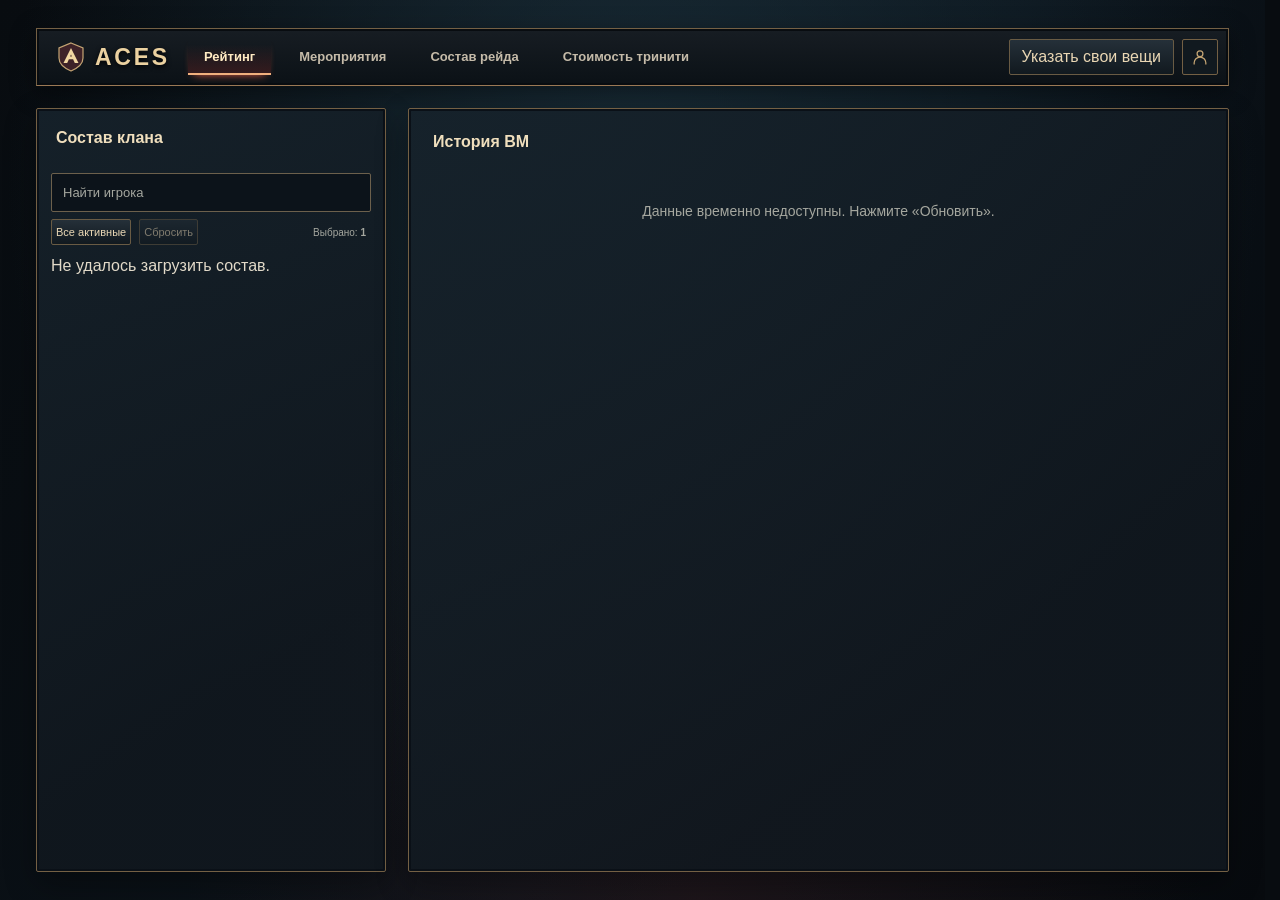
==== index.html @ 2dd2b685 "Publish ACES site" ====
<!doctype html>
<html lang="ru"><head><meta charset="utf-8"><meta name="viewport" content="width=device-width,initial-scale=1"><link rel="preload" href="fonts/gt-pressura-vf.ttf" as="font" type="font/ttf" crossorigin><title>ACES · Рейтинг и история BM</title><meta name="description" content="Рейтинг игроков клана ACES и история боевой мощи. Выберите игроков в списке для сравнения на графике."><link rel="stylesheet" href="style.css"><link rel="stylesheet" href="layout.css?v=events3"><link rel="stylesheet" href="vampir.css?v=shared-dialog1"></head>
<body class="rating-page"><main><header class="compact-header"><div class="header-brand"><div class="brand"><svg class="brand-mark" viewBox="0 0 32 32" aria-hidden="true"><path class="brand-shield" d="M16 2 28 7v10c0 5-5 10-12 13C9 27 4 22 4 17V7Z"/><path class="brand-blade" d="m8.5 22 7.5-15 7.5 15h-3.7l-1.7-3.7h-4.2L12.2 22Zm6.6-6.4h1.8L16 13.5Z"/></svg>ACES</div><h1 class="sr-only">Рейтинг и история BM</h1></div><nav class="header-tools" aria-label="Разделы сайта"><a href="index.html" aria-current="page">Рейтинг</a><a href="events.html">Мероприятия</a><a href="party.html">Состав рейда</a><a data-loot-nav hidden href="loot.html">Распределение лута</a><a href="trinity.html">Стоимость тринити</a></nav></header><div class="dashboard"><aside class="roster panel" aria-label="Рейтинг игроков и фильтр графика"><div class="roster-title"><h2>Состав клана</h2><span id="active-count"></span></div><p id="roster-updated"></p><input id="search" placeholder="Найти игрока" aria-label="Найти игрока"><div class="actions"><button id="all">Все активные</button><button id="none" disabled>Сбросить</button><span>Выбрано: <b id="count">1</b></span></div><div id="players"><p class="loading-roster">Загружаем состав…</p></div></aside><section class="panel chart-panel"><div class="plot-head"><h2>История BM</h2><span id="period"></span></div><div id="chart" aria-label="График боевой мощи по дням"><p class="empty">Загрузка…</p></div><div id="legend" aria-label="Легенда игроков"></div></section></div></main><script src="loot-config.js"></script><script src="app.js?v=supabase1"></script><script src="site-auth.js?v=remember1"></script><script src="gear.js?v=6"></script></body></html>
---- style.css ----
:root{font-family:Inter,Arial,sans-serif;color:#182c26;background:#f3f4ed;font-synthesis:none}*{box-sizing:border-box}body{margin:0}main{max-width:1280px;margin:auto;padding:34px 48px}header{display:flex;justify-content:space-between;align-items:center;border-bottom:1px solid #d4dcd0;padding-bottom:24px}a{color:#345b4b;font-size:13px;text-decoration:none}a:hover{text-decoration:underline}.brand{font-weight:900;letter-spacing:-1px;font-size:28px}.brand span{font-size:9px;letter-spacing:2px;font-weight:500;margin-left:20px;color:#6e7c72}.intro{display:flex;justify-content:space-between;align-items:flex-end;padding:48px 0 32px;gap:24px}.eyebrow{font-size:10px;letter-spacing:2px;color:#647668;font-weight:700}h1{font-size:clamp(32px,4.5vw,56px);line-height:1.06;letter-spacing:-2px;margin:18px 0}h1 span{color:#b1c95f}.sub{font-size:14px;color:#6f7c73;margin-bottom:0}.source{display:flex;align-items:center;gap:8px;flex-wrap:wrap;max-width:300px;color:#6f7c73;font-size:11px;padding-bottom:3px}.source i{height:7px;width:7px;border-radius:50%;background:#b5bcaf}.source i.ready{background:#6d9d53}.source i.error{background:#bd5a4c}button{cursor:pointer;font:inherit;color:inherit}button:disabled{opacity:.5;cursor:wait}.source button{background:none;border:0;margin-left:auto;text-decoration:underline;color:#345b4b}.panel{background:#fff;border:1px solid #dce2d7;border-radius:18px;padding:24px 28px;box-shadow:0 12px 40px #213a2410}.controls{display:flex;align-items:center;gap:20px;border-bottom:1px solid #ebeee6;padding-bottom:22px}.controls p{font-size:12px;color:#7a837a}details{position:relative;min-width:230px}summary{background:#1f4438;color:white;padding:13px 16px;border-radius:9px;cursor:pointer;list-style:none;display:flex;gap:12px;align-items:center;font-size:13px}summary::-webkit-details-marker{display:none}summary span{background:#ffffff20;border-radius:4px;padding:2px 7px}summary b{margin-left:auto}.popover{position:absolute;z-index:10;top:52px;left:0;width:300px;border:1px solid #dce2d7;border-radius:12px;padding:12px;background:white;box-shadow:0 15px 50px #152f2826}input{width:100%;padding:11px;border:1px solid #dce2d7;border-radius:6px;font:inherit;font-size:13px}.actions{display:flex;justify-content:space-between;margin:10px 0}.actions button{border:0;background:none;font-size:12px;color:#426b55;padding:6px}#players{max-height:280px;overflow:auto}#players label{display:flex;align-items:center;gap:9px;padding:8px;font-size:13px;border-radius:5px;cursor:pointer}#players label:hover{background:#f0f4ec}#players input{width:16px;height:16px;accent-color:#2c6049}.plot-head{display:flex;align-items:center;justify-content:space-between;margin-top:27px}h2{font-size:16px;font-weight:600;margin:0}#period{font-size:11px;color:#7a837a}#chart{position:relative;width:100%;min-height:390px;margin-top:12px}svg{display:block;width:100%;height:390px;overflow:visible}.empty{padding:130px 15px;text-align:center;color:#7a837a;font-size:14px}.tip{position:absolute;pointer-events:none;background:#173d31;color:white;border-radius:8px;padding:12px 15px;font-size:12px;line-height:1.7;box-shadow:0 5px 20px #0002;max-height:300px;overflow:hidden;z-index:5;min-width:150px}.tip strong{display:block;border-bottom:1px solid #ffffff30;margin-bottom:5px;padding-bottom:4px}.tip div{display:flex;justify-content:space-between;gap:18px}.tip i{width:7px;height:7px;display:inline-block;border-radius:50%;margin-right:6px}#legend{display:flex;flex-wrap:wrap;gap:8px;padding:8px 0 18px}#legend button{display:flex;gap:8px;align-items:center;border:1px solid #e3e8df;background:#fafbf8;border-radius:6px;padding:6px 10px;font-size:11px}#legend i{width:7px;height:7px;border-radius:50%}.foot{display:flex;justify-content:space-between;border-top:1px solid #ebeee6;padding-top:16px;font-size:10px;color:#8a9388}footer{display:flex;justify-content:space-between;color:#85907f;font-size:10px;padding:24px 0;gap:20px}footer span{letter-spacing:1.5px;white-space:nowrap}button:focus-visible,summary:focus-visible,input:focus-visible,a:focus-visible{outline:3px solid #9fbf6d;outline-offset:3px}@media(max-width:700px){main{padding:22px 18px}.brand span{display:none}.intro{display:block;padding-top:30px}.source{margin-top:22px;max-width:none}.source button{margin-left:12px}.panel{padding:18px 14px;border-radius:12px}.controls{display:block}.controls p{font-size:10px;margin:13px 0 0}details{min-width:0}.popover{width:min(300px,85vw)}h1{letter-spacing:-1px}.plot-head{gap:10px}#period{font-size:9px}.foot{gap:14px;font-size:9px}footer{display:block;line-height:1.6}footer span{display:block;margin-top:10px}svg{height:340px}#chart{min-height:340px}}
---- layout.css ----
:root{font-variant-numeric:tabular-nums}.dashboard{display:grid;grid-template-columns:350px minmax(0,1fr);gap:22px;align-items:start}.intro{padding:30px 0 26px}h1{font-size:36px;letter-spacing:-1.3px;margin:12px 0}.intro .eyebrow{margin-top:0}.panel.roster{padding:20px 14px;overflow:hidden}.roster-title{display:flex;justify-content:space-between;align-items:center;padding:0 5px}.roster-title span{font-size:10px;color:#7b897a}#roster-updated{font-size:10px;color:#7b897a;margin:10px 5px 16px}.roster .actions{align-items:center;margin:7px 0 12px}.roster .actions span{font-size:10px;color:#7b897a;padding-right:5px}.roster .actions button{font-size:11px;padding:6px 4px}.roster-columns,.player-row{display:grid!important;grid-template-columns:23px 39px minmax(0,1fr) 69px;gap:5px!important;align-items:center}.roster-columns{padding:0 9px 9px;color:#8a9486;font-size:9px}.roster-columns span:last-child{text-align:right}#players{max-height:calc(100vh - 375px);min-height:280px;overflow:auto;scrollbar-width:thin}.roster-group{margin-bottom:10px;padding:0 3px 4px;border-radius:7px;overflow:hidden}.roster-group h3{display:flex;justify-content:space-between;align-items:center;font-size:10px;font-weight:700;padding:11px 6px 7px;margin:0;color:#596b54}.roster-group h3 span{font-size:9px;font-weight:400;opacity:.75}.group-1{background:#fff8e6}.group-2{background:#e7eefb}.group-3{background:#edf5e9}.group-0{background:#f1f2ef}.roster #players .player-row{padding:9px 6px;margin:2px 0;border:1px solid transparent;border-radius:5px;font-size:11px;transition:background .12s}.roster #players .player-row:hover{background:#ffffffa0}.roster #players .player-row.chosen{background:#fff;border-color:#86a58c;box-shadow:0 1px 4px #203c2510}.player-name{overflow:hidden;text-overflow:ellipsis;white-space:nowrap}.player-bm{text-align:right;font-size:11px;white-space:nowrap}.roster #players input{width:14px;height:14px;margin:0}.delta{font-size:10px;font-weight:750;white-space:nowrap}.delta.up{color:#27833c}.delta.down{color:#c24b44}.delta.new{color:#6d6cad}.delta.same{color:#97a18f}.chart-panel{position:sticky;top:20px;min-width:0;padding:24px}.chart-panel .plot-head{margin-top:0}.scale-note{font-size:11px;color:#8a9388;margin:13px 0 4px}#chart{margin-top:18px}.loading-roster{font-size:12px;padding:10px;color:#7b897a}main{max-width:1500px;padding:28px 36px}footer{line-height:1.6}@media(min-width:1000px){.chart-panel svg{height:430px}.chart-panel #chart{min-height:430px}}@media(max-width:1000px){.dashboard{grid-template-columns:315px minmax(0,1fr);gap:14px}main{padding:24px}.chart-panel{padding:18px 14px}.plot-head{display:block}#period{display:block;margin-top:8px}h1{font-size:30px}}@media(max-width:760px){main{padding:18px}.dashboard{grid-template-columns:1fr}.intro{padding:24px 0}.roster{order:2}.chart-panel{order:1;position:static}#players{max-height:430px}.source{margin-top:15px}.intro .sub{font-size:12px}.roster-columns,.player-row{grid-template-columns:25px 42px minmax(0,1fr) 80px}.roster #players .player-row{font-size:12px}.player-bm{font-size:12px}.plot-head{display:flex}#period{margin:0}.roster:before{content:'Выберите игроков для графика выше';display:block;font-size:11px;color:#7b897a;margin:0 5px 16px}}
.compact-header{gap:24px;padding:0 0 18px;margin-bottom:22px}.header-brand,.header-tools{display:flex;align-items:center;gap:22px}.header-brand h1{font-size:14px;line-height:1.3;letter-spacing:0;font-weight:500;color:#647668;margin:0;padding-left:22px;border-left:1px solid #d4dcd0}.header-brand .brand{font-size:26px}.header-tools{margin-left:auto;gap:24px}.header-tools .source{max-width:none;margin:0;padding:0;gap:8px}.header-tools .source button{margin-left:10px}.header-tools>a{font-size:11px;white-space:nowrap}#players{max-height:calc(100vh - 300px)}@media(max-width:900px){.header-tools .source #status{display:none}.header-brand,.header-tools{gap:14px}.header-brand h1{padding-left:14px}}@media(max-width:560px){.compact-header{gap:14px;flex-wrap:wrap;padding-bottom:14px;margin-bottom:16px}.header-brand{gap:12px}.header-brand h1{font-size:11px;padding-left:12px}.header-brand .brand{font-size:23px}.header-tools{gap:14px}.header-tools .source button{margin-left:0;font-size:11px}.header-tools .source i{display:none}.header-tools>a{font-size:10px}#players{max-height:430px}}
.events-panel{margin-top:22px}.events-scroll{overflow:auto;max-height:520px;margin-top:16px;border:1px solid #e3e9df;border-radius:10px}#events-table{width:100%;min-width:570px;border-collapse:separate;border-spacing:0;font-size:13px;text-align:left}#events-table th,#events-table td{padding:10px 14px;border-bottom:1px solid #e8ede4}#events-table thead th{position:sticky;top:0;background:#edf3ea;z-index:2}#events-table th:first-child{position:sticky;left:0;background:#fff;min-width:135px}#events-table thead th:first-child{background:#edf3ea;z-index:3}#events-table time{display:block;font-size:11px;color:#647668;margin-top:4px;font-weight:400}.event-present{color:#188038;font-weight:700}.event-loot{display:inline-block;background:#eee7f6;color:#654484;border-radius:5px;padding:4px 7px;font-size:12px}.departed-player{color:#777}.sr-only{position:absolute;width:1px;height:1px;overflow:hidden;clip-path:inset(50%)}
.loot-panel{display:grid;grid-template-columns:minmax(220px,1fr) minmax(0,560px);gap:18px 32px}.loot-panel h1{grid-column:1/-1;margin:0}.loot-controls label{display:block;margin:14px 0}.loot-controls input{width:auto}.loot-controls select,.loot-controls button{padding:8px 12px;border:1px solid #d4dcd0;border-radius:6px;background:#edf3ea}.loot-controls p{font-size:14px;line-height:1.5}.wheel-wrap{position:relative;width:100%;max-width:560px}.wheel-wrap canvas{display:block;width:100%;height:auto}.wheel-pointer{position:absolute;top:-3px;left:50%;transform:translateX(-50%);border:12px solid transparent;border-top:24px solid #b65e3e}.events-panel{margin-top:0}@media(max-width:700px){.loot-panel{grid-template-columns:1fr}.loot-panel h1{font-size:26px}}
.compact-header nav{display:flex;align-items:center;gap:6px;flex-wrap:wrap}.compact-header nav a{padding:8px 11px;border-radius:7px;font-size:13px;font-weight:600;white-space:nowrap}.compact-header nav a:hover{background:#e7eee3;text-decoration:none}.compact-header nav a[aria-current=page]{background:#1f4438;color:white}.events-page main{height:100dvh;display:flex;flex-direction:column}.events-page .compact-header{flex:none}.events-page .events-panel{flex:1;min-height:0;padding:0;display:flex;flex-direction:column}.events-page .events-scroll{flex:1;max-height:none;margin:0}.events-page #page-status:empty{display:none}.loot-cell{position:relative}.loot-preview{display:none;position:absolute;top:100%;left:14px;width:230px;max-width:51.75vw;border:1px solid #b5a4c9;border-radius:8px;box-shadow:0 8px 30px #0005;z-index:5}.loot-entry:hover .loot-preview[src],.loot-entry:focus-within .loot-preview[src]{display:block}

.loot-controls fieldset {
  border: 0;
  margin: 0 0 16px;
  padding: 0;
}
.loot-controls legend {
  margin-bottom: 8px;
  font-weight: 600;
}
.loot-draw-controls {
  display: flex;
  align-items: flex-end;
  flex-wrap: wrap;
  gap: 8px 12px;
}
.loot-controls .loot-groups {
  margin: 0;
}
.loot-segments {
  display: inline-flex;
  flex-wrap: wrap;
}
.loot-controls .loot-segments label,
#loot-member-list label {
  margin: 0;
}
.loot-segments input {
  position: absolute;
  opacity: 0;
}
.loot-segments span {
  display: block;
  box-sizing: border-box;
  min-height: 34px;
  padding: 0 10px;
  align-content: center;
  cursor: pointer;
}
.loot-segments input:focus-visible + span {
  outline: 2px solid currentColor;
}
#loot-member-list {
  display: grid;
  gap: 6px;
}

.loot-draw-controls #spin {
  box-sizing: border-box;
  min-height: 36px;
  padding-block: 0;
}
.loot-controls .loot-exclusion {
  margin: 12px 0 18px;
  padding: 8px 10px;
  border-left: 2px solid var(--edge);
  background: #0c131a;
}
.loot-controls .loot-exclusion label {
  margin: 0;
}
.loot-controls .loot-exclusion label + label {
  margin-top: 6px;
}
.loot-controls #loot-members {
  padding: 8px 10px 12px;
  border: 1px solid var(--rule);
}
#loot-members legend {
  margin-bottom: 0;
  padding: 0 6px;
}

.loot-page {
  overflow: hidden;
}
.loot-page main {
  box-sizing: border-box;
  height: 100dvh;
  display: flex;
  flex-direction: column;
}
.loot-page .compact-header {
  flex: none;
}
.loot-page .loot-panel {
  flex: 1;
  min-height: 0;
  overflow: auto;
  align-content: start;
}

#loot-items {
  display: grid;
  gap: 6px;
}
#loot-items label {
  display: flex;
  align-items: center;
  gap: 8px;
  margin: 0;
  padding: 5px;
}
#loot-items label:has(input:checked) {
  background: #513662;
}
#loot-items img {
  width: 40px;
  height: 40px;
  object-fit: cover;
}

.loot-entry { position: relative; display: inline-block; margin-right: 8px; }
.loot-entry .loot-preview { left: 0; }
---- vampir.css ----
@font-face {
  font-family: 'GT Pressura';
  src: url('fonts/gt-pressura-vf.ttf') format('truetype');
  font-weight: 300 900;
  font-stretch: 100% 150%;
  font-style: normal;
  font-display: swap;
}
html { scrollbar-gutter: stable; }
:root {
  font-family: 'GT Pressura', Arial, sans-serif;
  font-variation-settings: "wght" 380, "wdth" 150;
  color-scheme: dark;
  --ink: #e2dac9;
  --muted: #a5a79f;
  --gold: #c5a574;
  --edge: #746044;
  --rule: #b8a07429;
  color: var(--ink);
  background: #080c10;
}
body {
  min-height: 100dvh;
  background:
    radial-gradient(ellipse at 55% 100%, #5923243d, transparent 52%),
    radial-gradient(ellipse at 50% 20%, #25435288, transparent 70%),
    linear-gradient(120deg, #080c10, #0b131a 58%, #070a0e);
  background-attachment: fixed;
}
.compact-header {
  gap: 18px;
  --nav-inset: 10px;
  --nav-gap: 12px;
  padding: var(--nav-inset) var(--nav-inset) var(--nav-inset) 18px;
  border: 1px solid var(--edge);
  border-bottom-color: #9b7955;
  background: linear-gradient(180deg, #171d23, #0b1116);
  box-shadow: inset 0 0 0 2px #080c10, 0 6px 26px #0006;
}
.brand {
  color: #ebd1a0;
  font-family: inherit;
  letter-spacing: .16em;
  text-shadow: 0 2px 5px #000;
}
.header-brand h1 { color: var(--muted); border-color: var(--rule); }
.compact-header nav a {
  position: relative;
  flex-shrink: 0;
  font-weight: 600;
  border-radius: 0;
  color: #c5bba9;
  border-bottom: 2px solid transparent;
  padding: 10px 16px;
}
.compact-header nav a:hover { background: #ffffff0a; color: #f4dfb4; }
.compact-header nav a[aria-current=page] {
  color: #ffebc3;
  background: linear-gradient(0deg, #8b2b294f, transparent 84%);
  border-bottom-color: #f1b07e;
  box-shadow: 0 5px 10px -6px #ff6749;
}
.panel {
  border-radius: 2px;
  border: 1px solid var(--edge);
  background: linear-gradient(145deg, #16222be8, #10171eea 72%);
  box-shadow: inset 0 0 0 2px #0a1017, 0 12px 32px #0005;
}
h1,h2 { color: #f0dfbd; }
.roster-title span,#roster-updated,.roster .actions span,.roster-columns,
.scale-note,#period,.foot,.empty,.loading-roster,#events-table time { color: var(--muted); }
input,.loot-controls select {
  color: var(--ink);
  background: #0c131a;
  border: 1px solid #6c604c;
  border-radius: 2px;
}
input::placeholder { color: #a5a79f; }
.roster .actions button,#legend button,.loot-controls button,.site-button {
  color: #ead7b4;
  background: linear-gradient(#253039,#11191f);
  border: 1px solid #695b44;
  border-radius: 2px;
}
.roster .actions button:hover,#legend button:hover,.loot-controls button:hover:not(:disabled),.site-button:hover:not(:disabled) {
  background: linear-gradient(#3c3630,#252025);
  border-color: var(--gold);
}
#spin,.site-button-primary { background: linear-gradient(#462525,#21151b); border-color: #9b644c; }
.roster-group { border: 1px solid var(--rule); border-radius: 2px; }
.roster-group h3 { color: #d7c39f; }
.group-1 { background: #70522c35; }
.group-2 { background: #345b743d; }
.group-3 { background: #33585036; }
.group-0 { background: #20262c; }
.roster #players .player-row { border-bottom-color: var(--rule); border-radius: 0; }
.roster #players .player-row:hover { background: #ffffff10; }
.roster #players .player-row.chosen { background: #49382b80; border-color: #b48c54; }
#players input { accent-color: #be9660; }
.delta.up { color: #80cf9c; }
#events-table .event-present {
  color: #9bffb6;
  text-shadow: 0 0 8px #57e88066;
}
#events-table .event-absent {
  color: #ff888c;
  text-shadow: 0 0 8px #ff515766;
}
#events-table .event-present, #events-table .event-absent {
  font-size: 16px;
  font-weight: 700;
  line-height: 1;
}
.delta.down { color: #f38b81; }
.delta.new { color: #c9a5ef; }
.delta.same,.departed-player { color: #a0a5a7; }
.foot { border-color: var(--rule); }
.tip { background: #131b24; border: 1px solid var(--gold); color: var(--ink); }
.events-scroll { border: 0; border-radius: 0; }
#events-table thead th,#events-table thead th:first-child { background: #212a32; color: #ecd7ad; }
#events-table th:first-child { background: #17212a; }
#events-table th,#events-table td { border-bottom-color: var(--rule); }
#events-table tbody tr:hover td { background: #ffffff08; }
.event-loot { color: #e5c0ff; background: #513662; }
.loot-preview { border-color: var(--gold); }
.wheel-wrap canvas { border-radius: 50%; outline: 2px solid #9f7b4c; outline-offset: -1px; }
.wheel-pointer { border-top-color: #efbb77; filter: drop-shadow(0 0 5px #bf574c); }
button:focus-visible, input:focus-visible, a:focus-visible, select:focus-visible { outline-color: #e5bd82; }
@media(max-width:560px) {
  .compact-header { --nav-inset: 8px; padding-left: 12px; }
  .compact-header nav a { padding: 8px; font-size: 12px; }
}
.roster .actions{justify-content:flex-start;gap:8px}.roster .actions span{margin-left:auto}
.rating-page main { height: 100dvh; display: flex; flex-direction: column; overflow: hidden; }
.rating-page .compact-header { flex: none; }
.rating-page .dashboard { flex: 1; min-height: 0; align-items: stretch; }
.rating-page .dashboard > .panel { min-height: 0; display: flex; flex-direction: column; }
.rating-page .roster > :not(#players) { flex-shrink: 0; }
.rating-page #players { flex: 1; min-height: 0; max-height: none; padding-right: 9px; scrollbar-gutter: stable; }
.rating-page .chart-panel { position: static; overflow: hidden; }
.rating-page .plot-head { flex: none; }
.rating-page .chart-panel #chart { flex: 1; min-height: 0; height: 0; }
.rating-page .chart-panel svg { height: 100%; }
.rating-page #legend { flex: none; max-height: 25%; overflow: auto; padding-bottom: 0; }
.rating-page .empty { padding: 20px 10px; }
@media (max-width: 760px) {
  .rating-page .dashboard { grid-template-rows: minmax(0, 1fr) minmax(0, 1fr); }
  .rating-page .dashboard > .panel { padding: 12px; }
  .rating-page #roster-updated { margin-bottom: 8px; }
}

.loot-segments {
  gap: 1px;
  border: 1px solid var(--edge);
  border-radius: 2px;
  background: var(--edge);
}
.loot-segments span {
  color: var(--ink);
  background: linear-gradient(#253039, #11191f);
  border-bottom: 2px solid transparent;
}
.loot-segments input:checked + span {
  color: #ffebc3;
  background: linear-gradient(#21191e, #492627);
  border-bottom-color: #f1b07e;
}

#events-table tbody tr {
  height: 42px;
}
#events-table tbody :is(th, td) {
  padding-block: 5px;
}
.loot-cell .event-loot {
  display: inline-flex;
  align-items: center;
  vertical-align: middle;
  gap: 8px;
  padding: 0;
  background: none;
  color: #efdcff;
}
.loot-thumbnail {
  width: 30px;
  height: 30px;
  flex: none;
}

[data-loot-nav][hidden],
.loot-panel[hidden] {
  display: none;
}
.compact-header .header-tools {
  display: flex;
  align-items: center;
  gap: var(--nav-gap);
  margin-left: 0;
}
.compact-header nav a {
  display: inline-flex;
  align-items: center;
  box-sizing: border-box;
  min-height: 36px;
  padding-block: 0;
}
.site-auth-button {
  display: inline-grid;
  place-items: center;
  flex: none;
  width: 36px;
  height: 36px;
  margin-left: auto;
  padding: 0;
  color: var(--gold);
  background: #11191f;
  border: 1px solid var(--edge);
  border-radius: 2px;
  cursor: pointer;
}
.site-auth-dialog {
  width: min(340px, calc(100% - 32px));
  box-sizing: border-box;
  color: var(--ink);
  padding: 20px;
}
.site-auth-dialog::backdrop {
  background: #000a;
}
.site-auth-form label {
  display: grid;
  gap: 6px;
  margin: 12px 0;
}
.site-auth-form input {
  box-sizing: border-box;
  width: 100%;
  padding: 8px;
}
.site-auth-form h2 {
  margin-top: 0;
}
.site-auth-actions {
  display: flex;
  justify-content: flex-end;
  gap: 8px;
}
.site-auth-actions button,
#loot-auth-open {
  padding: 6px 10px;
  color: var(--ink);
  background: #253039;
  border: 1px solid var(--edge);
  cursor: pointer;
}

.site-auth-button svg {
  width: 20px;
  height: 20px;
}


.header-brand .brand {
  display: inline-flex;
  align-items: center;
  gap: 8px;
  font-size: 23px;
  line-height: 1;
  letter-spacing: .12em;
}
.brand-mark {
  width: 32px;
  height: 32px;
  flex: none;
}
.brand-shield {
  fill: #3e2228;
  stroke: var(--gold);
  stroke-width: 1.2;
}
.brand-blade {
  fill: #f1d6a1;
  fill-rule: evenodd;
}
#events-table {
  table-layout: fixed;
  min-width: max(570px, calc(260px + 180px * var(--event-count, 0)));
}
#events-table th:first-child {
  width: 260px;
  box-sizing: border-box;
}
#events-table .event-loot {
  overflow-wrap: anywhere;
}

.loot-spin-actions {
  display: flex;
  flex-wrap: wrap;
  gap: 8px;
}
.loot-controls #page-status {
  margin: 8px 0;
}
.loot-controls #page-status:empty {
  display: none;
}
.loot-controls #record-loot {
  min-height: 36px;
  background: #462525;
  border-color: var(--edge);
}

.events-sort-controls { display: flex; flex-wrap: wrap; align-items: center; gap: 8px; padding: 12px; }



.event-player-summary { display: flex; align-items: center; justify-content: space-between; gap: 12px; }
.event-player-name { min-width: 0; overflow-wrap: anywhere; }
.event-player-value { flex: none; white-space: nowrap; font-weight: 400; font-variant-numeric: tabular-nums; }
.event-player-value strong { font-weight: 700; }
#events-table tbody th:focus-visible { outline: 2px solid var(--gold); outline-offset: -2px; }
.event-player-card.panel {
  position: fixed;
  inset: auto;
  margin: 0;
  width: max-content;
  max-width: calc(100vw - 24px);
  box-sizing: border-box;
  padding: 12px 14px;
  color: var(--ink);
  background: #111921;
  text-align: left;
  font-weight: 400;
}
.event-player-card > strong { display: block; overflow-wrap: anywhere; }
.event-player-card dl { display: grid; grid-template-columns: auto auto; gap: 4px 16px; margin: 8px 0 0; }
.event-player-card dt { color: var(--muted); overflow-wrap: anywhere; }
.event-player-card dd { margin: 0; text-align: right; overflow-wrap: anywhere; }


.event-segments { display: inline-grid; grid-auto-flow: column; grid-auto-columns: 1fr; padding: 0; margin: 0; min-width: 0; }
.event-segments label { position: relative; display: flex; margin: 0; min-width: 0; }
.event-segments span { width: 100%; display: flex; align-items: center; justify-content: center; white-space: nowrap; font-size: 13px; }
.event-segments input { width: 1px; height: 1px; }
.event-direction span { width: 36px; padding: 0; }
.event-direction svg { width: 18px; height: 18px; }
@media (max-width: 420px) { .events-sort-controls { padding: 8px; gap: 6px; } .event-segments span { padding: 0 8px; font-size: 12px; } .event-direction span { padding: 0; } }
.party-intro { margin: 30px 0 22px; }
.party-intro h1 { margin: 0 0 8px; font-size: 24px; font-weight: 600; letter-spacing: -.02em; color: var(--ink); }
.party-intro p { margin: 0; color: var(--muted); font-size: 14px; line-height: 1.6; }
.party-toolbar { display: flex; justify-content: space-between; align-items: center; flex-wrap: wrap; gap: 16px; padding: 16px 18px; margin-bottom: 20px; }
.party-controls .party-switch { position: relative; display: inline-flex; align-items: center; gap: 10px; cursor: pointer; font-size: 13px; font-weight: 500; }
.party-switch input { position: absolute; width: 1px; height: 1px; opacity: 0; }
.party-switch-track { width: 34px; height: 20px; flex: none; box-sizing: border-box; border-radius: 12px; background: #303a43; border: 1px solid #69727a; transition: background .15s, border-color .15s; }
.party-switch-track::after { content: ''; display: block; width: 14px; height: 14px; border-radius: 50%; background: #c4c9ca; margin: 2px; transition: transform .15s, background .15s; }
.party-switch input:checked + .party-switch-track { background: #72543a; border-color: #c5a574; }
.party-switch input:checked + .party-switch-track::after { transform: translateX(14px); background: #ffe4b4; }
.party-switch input:focus-visible + .party-switch-track { outline: 2px solid var(--gold); outline-offset: 3px; }
.party-controls p { margin: 6px 0 0 44px; font-size: 12px; color: var(--muted); line-height: 1.5; }
.party-toolbar-actions { display: flex; align-items: center; flex-wrap: wrap; gap: 12px; }
#party-manual-status { font-size: 12px; color: var(--gold); }
#party-reset svg { width: 16px; height: 16px; }
#party-reset[hidden], #party-manual-status[hidden], #party-edit-hint[hidden] { display: none; }
#party-edit-hint { margin: -8px 0 18px; color: var(--muted); font-size: 12px; line-height: 1.5; }
.party-grid { display: grid; grid-template-columns: repeat(4, minmax(0, 1fr)); gap: 16px; align-items: stretch; }
.party-card { padding: 16px 12px 10px; }
.party-card-heading { display: flex; justify-content: space-between; align-items: center; gap: 8px; padding: 0 6px 14px; margin-bottom: 6px; border-bottom: 1px solid var(--rule); }
.party-card h2 { margin: 0; font-size: 15px; font-weight: 600; color: var(--gold); white-space: nowrap; }
.party-power { color: #eadfc9; font-size: 15px; font-weight: 600; font-variant-numeric: tabular-nums; white-space: nowrap; }
.party-card ol { padding: 0; margin: 0; list-style: none; min-height: 44px; }
.party-card li { position: relative; display: flex; align-items: center; gap: 8px; min-height: 44px; padding: 8px 6px; box-sizing: border-box; font-size: 13px; border: 1px solid transparent; border-radius: 4px; transition: background .12s, border-color .12s, box-shadow .12s; }
.party-card li > span:first-of-type { min-width: 0; overflow-wrap: anywhere; }
.party-player-bm { flex: none; margin-left: auto; color: var(--muted); font-variant-numeric: tabular-nums; font-size: 12px; white-space: nowrap; }
.party-card li:hover { background: #c5a57421; border-color: #c5a57477; box-shadow: inset 3px 0 0 #d9b67d; }
.party-card li:hover > span { color: #fff0d3; }
.party-card li[draggable=true] { cursor: grab; }
.party-card li[draggable=true]:active { cursor: grabbing; }
.party-grip { width: 10px; height: 16px; flex: none; color: #6e746f; }
.party-card li:hover .party-grip { color: var(--gold); }
.party-dragging { opacity: .35; }
.party-card.party-drop-target { outline: 2px solid var(--gold); outline-offset: 2px; background: #25313a; }
@media(max-width: 1100px) { .party-grid { grid-template-columns: repeat(2, minmax(0, 1fr)); } }
@media(max-width: 600px) { .party-grid { grid-template-columns: minmax(0, 1fr); } .party-intro { margin-top: 22px; } .party-toolbar { padding: 14px; } }
@media(prefers-reduced-motion: reduce) { .party-switch-track, .party-switch-track::after, .party-card li { transition: none; } }
.party-controls { display: flex; align-items: center; flex-wrap: wrap; gap: 8px 16px; }
.party-controls p { margin: 0; }
.party-controls[hidden], #party-save[hidden] { display: none; }
.party-toolbar:has(#party-attendance-control[hidden]) { display: none; }
.party-player-identity { display: flex; align-items: baseline; flex-wrap: wrap; gap: 6px 10px; min-width: 0; }
.party-player-name { min-width: 0; overflow-wrap: anywhere; }
.party-attendance-counts { flex: none; white-space: nowrap; font-size: 12px; font-variant-numeric: tabular-nums; color: var(--muted); }
.party-attendance-counts .event-present { color: #73c898; font-weight: 700; }
.party-attendance-counts .event-absent { color: #f08b86; font-weight: 700; }
#party-save:disabled, #party-reset:disabled { opacity: .5; cursor: default; }
.party-card li.party-swap-target { background: #c5a57438; border-color: #edc68a; box-shadow: inset 3px 0 0 #edc68a, 0 0 0 1px #edc68a55; }
.party-card li.party-swap-target > span { color: #fff0d3; }
.party-card li.party-swap-target .party-grip { color: #edc68a; }
#party-recalculate[hidden] { display: none; }
#party-recalculate:disabled { opacity: .5; cursor: default; }
.party-page #page-status { margin: 0 0 16px; padding: 10px 14px; background: #18242e; border-left: 2px solid var(--gold); color: var(--ink); font-size: 13px; line-height: 1.5; }
.party-page #page-status:empty { display: none; }
.party-toolbar-actions { display: grid; grid-template-columns: minmax(0, 1fr) 156px; align-items: center; gap: 12px; margin-left: auto; max-width: 100%; }
.party-secondary-actions { display: flex; flex-wrap: wrap; justify-content: flex-end; align-items: center; gap: 12px; min-width: 0; }
.site-button { display: inline-flex; align-items: center; justify-content: center; gap: 8px; box-sizing: border-box; min-height: 36px; padding: 8px 12px; font: inherit; cursor: pointer; }
.site-button:focus-visible { outline: 2px solid #e5bd82; outline-offset: 2px; }
.site-button:disabled { opacity: .5; cursor: default; }
.site-button[hidden] { display: none; }
#party-save { width: 156px; min-width: 156px; white-space: nowrap; }
.gear-header-actions {
  display: flex;
  align-items: center;
  gap: 8px;
  margin-left: auto;
  flex: none;
}
.gear-dialog {
  width: min(460px, calc(100% - 24px));
  max-height: calc(100dvh - 24px);
  overflow: hidden auto;
  padding: clamp(12px, 4vw, 20px);
}
.site-dialog-header {
  display: flex;
  align-items: center;
  justify-content: space-between;
  gap: 12px;
  padding-bottom: 12px;
  margin-bottom: 16px;
  border-bottom: 1px solid var(--gold);
}
.site-dialog-header h2 {
  margin: 0;
  font-size: clamp(18px, 5vw, 24px);
}
.site-dialog-close.site-button {
  flex: none;
  width: 36px;
  height: 36px;
  padding: 0;
}
.site-dialog-close svg {
  width: 18px;
  height: 18px;
  flex: none;
}
.gear-dialog label[for="gear-nickname"] {
  display: block;
  color: var(--muted);
  font-size: 13px;
  font-weight: 400;
  line-height: 1.3;
}
.gear-picker {
  position: relative;
  margin: 6px 0 16px;
}
.gear-picker input {
  box-sizing: border-box;
  width: 100%;
  min-height: 40px;
  padding: 8px 10px;
  font: inherit;
  font-size: 16px;
  font-weight: 500;
}
#gear-options {
  position: absolute;
  z-index: 1;
  inset: 100% 0 auto;
  max-height: 180px;
  overflow: auto;
  padding: 4px;
}
#gear-options [role="option"] {
  padding: 6px 8px;
  cursor: pointer;
}
#gear-options [role="option"]:hover,
#gear-options [aria-selected="true"] {
  background: var(--edge);
}
.gear-item {
  display: flex;
  align-items: center;
  justify-content: space-between;
  gap: 4px 10px;
  flex-wrap: wrap;
  padding-block: 4px;
}
.gear-item > span {
  font-size: 14px;
}
.gear-item .loot-segments {
  display: inline-grid;
  grid-template-columns: repeat(3, minmax(max-content, 1fr));
  max-width: 100%;
  box-sizing: border-box;
}
.gear-item .loot-segments label {
  position: relative;
  min-width: 0;
}
.gear-item .loot-segments input {
  inset: 0 auto auto 0;
  margin: 0;
}
.gear-item .loot-segments span {
  padding-inline: clamp(4px, 2vw, 10px);
  font-size: 13px;
  text-align: center;
  white-space: nowrap;
}
.gear-group-end {
  border-bottom: 1px solid var(--rule);
  margin-bottom: 6px;
  padding-bottom: 10px;
}
.gear-save.site-button {
  width: 100%;
  min-height: 44px;
  margin-top: 8px;
  font-weight: 700;
}
.gear-dialog [aria-disabled="true"] {
  opacity: .5;
  cursor: not-allowed;
}
.gear-dialog [role="status"] {
  margin: 10px 0;
}
.gear-dialog [role="status"]:empty {
  display: none;
}
.events-gear-filter {
  margin-left: auto;
  display: inline-flex;
  align-items: center;
  gap: 6px;
  font-size: 13px;
}
.events-gear-filter[hidden] { display: none; }
.events-gear-filter input { width: auto; margin: 0; }
.event-player-equipment {
  display: grid;
  width: min(190px, 100%);
  grid-template-columns: repeat(auto-fit, 34px);
  gap: 5px;
  padding: 8px 0 0;
  margin: 8px 0 0;
  border-top: 1px solid var(--rule);
  list-style: none;
}
.event-player-equipment li {
  position: relative;
  display: grid;
  place-items: center;
  height: 34px;
  background: #211b30;
}
.event-player-equipment li > span:last-child {
  position: absolute;
  inset: auto 0 0 auto;
  padding: 1px 2px;
  color: var(--ink);
  background: #111921;
  font-size: 9px;
  line-height: 1;
}
.event-player-equipment img { display: block; object-fit: cover; }
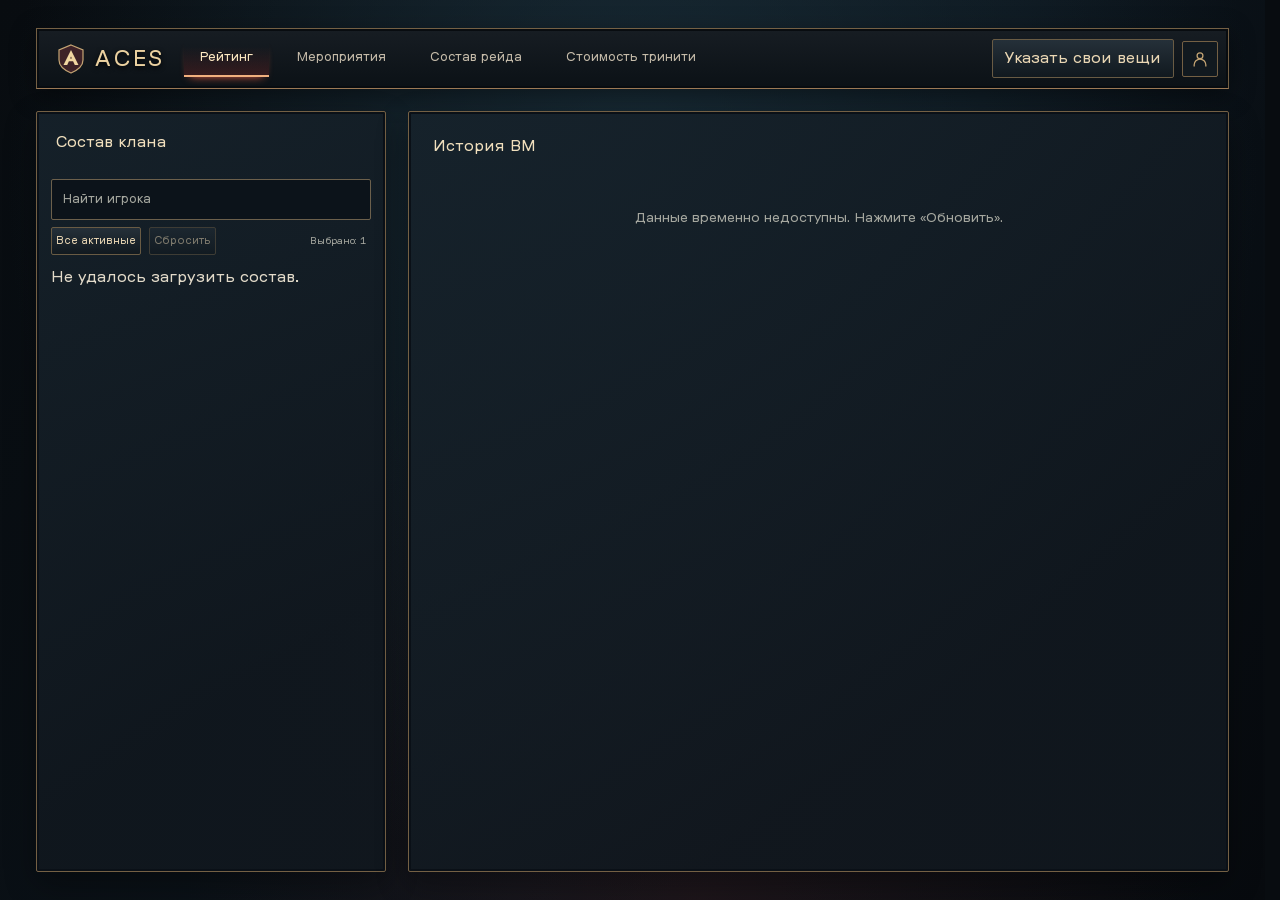
==== commit ed50003d: "Add equipment request approvals and navigation count" ====
--- a/index.html
+++ b/index.html
@@ -1,6 +1,6 @@
 <!doctype html>
-<html lang="ru"><head><meta charset="utf-8"><meta name="viewport" content="width=device-width,initial-scale=1"><link rel="preload" href="fonts/gt-pressura-vf.ttf" as="font" type="font/ttf" crossorigin><title>ACES · Рейтинг и история BM</title><meta name="description" content="Рейтинг игроков клана ACES и история боевой мощи. Выберите игроков в списке для сравнения на графике."><link rel="stylesheet" href="style.css"><link rel="stylesheet" href="layout.css?v=events3"><link rel="stylesheet" href="vampir.css?v=shared-dialog1"></head>
-<body class="rating-page"><main><header class="compact-header"><div class="header-brand"><div class="brand"><svg class="brand-mark" viewBox="0 0 32 32" aria-hidden="true"><path class="brand-shield" d="M16 2 28 7v10c0 5-5 10-12 13C9 27 4 22 4 17V7Z"/><path class="brand-blade" d="m8.5 22 7.5-15 7.5 15h-3.7l-1.7-3.7h-4.2L12.2 22Zm6.6-6.4h1.8L16 13.5Z"/></svg>ACES</div><h1 class="sr-only">Рейтинг и история BM</h1></div><nav class="header-tools" aria-label="Разделы сайта"><a href="index.html" aria-current="page">Рейтинг</a><a href="events.html">Мероприятия</a><a href="party.html">Состав рейда</a><a data-loot-nav hidden href="loot.html">Распределение лута</a><a href="trinity.html">Стоимость тринити</a></nav></header><div class="dashboard"><aside class="roster panel" aria-label="Рейтинг игроков и фильтр графика"><div class="roster-title"><h2>Состав клана</h2><span id="active-count"></span></div><p id="roster-updated"></p><input id="search" placeholder="Найти игрока" aria-label="Найти игрока"><div class="actions"><button id="all">Все активные</button><button id="none" disabled>Сбросить</button><span>Выбрано: <b id="count">1</b></span></div><div id="players"><p class="loading-roster">Загружаем состав…</p></div></aside><section class="panel chart-panel"><div class="plot-head"><h2>История BM</h2><span id="period"></span></div><div id="chart" aria-label="График боевой мощи по дням"><p class="empty">Загрузка…</p></div><div id="legend" aria-label="Легенда игроков"></div></section></div></main><script src="loot-config.js"></script><script src="app.js?v=supabase1"></script><script src="site-auth.js?v=remember1"></script><script src="gear.js?v=6"></script></body></html>
+<html lang="ru"><head><meta charset="utf-8"><meta name="viewport" content="width=device-width,initial-scale=1"><link rel="preload" href="fonts/gt-pressura-vf.ttf" as="font" type="font/ttf" crossorigin><title>ACES · Рейтинг и история BM</title><meta name="description" content="Рейтинг игроков клана ACES и история боевой мощи. Выберите игроков в списке для сравнения на графике."><link rel="stylesheet" href="style.css"><link rel="stylesheet" href="layout.css?v=events3"><link rel="stylesheet" href="vampir.css?v=gear-approval2"></head>
+<body class="rating-page"><main><header class="compact-header"><div class="header-brand"><div class="brand"><svg class="brand-mark" viewBox="0 0 32 32" aria-hidden="true"><path class="brand-shield" d="M16 2 28 7v10c0 5-5 10-12 13C9 27 4 22 4 17V7Z"/><path class="brand-blade" d="m8.5 22 7.5-15 7.5 15h-3.7l-1.7-3.7h-4.2L12.2 22Zm6.6-6.4h1.8L16 13.5Z"/></svg>ACES</div><h1 class="sr-only">Рейтинг и история BM</h1></div><nav class="header-tools" aria-label="Разделы сайта"><a href="index.html" aria-current="page">Рейтинг</a><a href="events.html">Мероприятия</a><a href="party.html">Состав рейда</a><a data-loot-nav hidden href="loot.html">Распределение лута</a><a data-requests-nav hidden href="requests.html">Заявки</a><a href="trinity.html">Стоимость тринити</a></nav></header><div class="dashboard"><aside class="roster panel" aria-label="Рейтинг игроков и фильтр графика"><div class="roster-title"><h2>Состав клана</h2><span id="active-count"></span></div><p id="roster-updated"></p><input id="search" placeholder="Найти игрока" aria-label="Найти игрока"><div class="actions"><button id="all">Все активные</button><button id="none" disabled>Сбросить</button><span>Выбрано: <b id="count">1</b></span></div><div id="players"><p class="loading-roster">Загружаем состав…</p></div></aside><section class="panel chart-panel"><div class="plot-head"><h2>История BM</h2><span id="period"></span></div><div id="chart" aria-label="График боевой мощи по дням"><p class="empty">Загрузка…</p></div><div id="legend" aria-label="Легенда игроков"></div></section></div></main><script src="loot-config.js"></script><script src="app.js?v=supabase1"></script><script src="site-auth.js?v=gear-approval1"></script><script src="gear.js?v=10"></script></body></html>
 
 
 
--- a/layout.css
+++ b/layout.css
@@ -1,8 +1,8 @@
 :root{font-variant-numeric:tabular-nums}.dashboard{display:grid;grid-template-columns:350px minmax(0,1fr);gap:22px;align-items:start}.intro{padding:30px 0 26px}h1{font-size:36px;letter-spacing:-1.3px;margin:12px 0}.intro .eyebrow{margin-top:0}.panel.roster{padding:20px 14px;overflow:hidden}.roster-title{display:flex;justify-content:space-between;align-items:center;padding:0 5px}.roster-title span{font-size:10px;color:#7b897a}#roster-updated{font-size:10px;color:#7b897a;margin:10px 5px 16px}.roster .actions{align-items:center;margin:7px 0 12px}.roster .actions span{font-size:10px;color:#7b897a;padding-right:5px}.roster .actions button{font-size:11px;padding:6px 4px}.roster-columns,.player-row{display:grid!important;grid-template-columns:23px 39px minmax(0,1fr) 69px;gap:5px!important;align-items:center}.roster-columns{padding:0 9px 9px;color:#8a9486;font-size:9px}.roster-columns span:last-child{text-align:right}#players{max-height:calc(100vh - 375px);min-height:280px;overflow:auto;scrollbar-width:thin}.roster-group{margin-bottom:10px;padding:0 3px 4px;border-radius:7px;overflow:hidden}.roster-group h3{display:flex;justify-content:space-between;align-items:center;font-size:10px;font-weight:700;padding:11px 6px 7px;margin:0;color:#596b54}.roster-group h3 span{font-size:9px;font-weight:400;opacity:.75}.group-1{background:#fff8e6}.group-2{background:#e7eefb}.group-3{background:#edf5e9}.group-0{background:#f1f2ef}.roster #players .player-row{padding:9px 6px;margin:2px 0;border:1px solid transparent;border-radius:5px;font-size:11px;transition:background .12s}.roster #players .player-row:hover{background:#ffffffa0}.roster #players .player-row.chosen{background:#fff;border-color:#86a58c;box-shadow:0 1px 4px #203c2510}.player-name{overflow:hidden;text-overflow:ellipsis;white-space:nowrap}.player-bm{text-align:right;font-size:11px;white-space:nowrap}.roster #players input{width:14px;height:14px;margin:0}.delta{font-size:10px;font-weight:750;white-space:nowrap}.delta.up{color:#27833c}.delta.down{color:#c24b44}.delta.new{color:#6d6cad}.delta.same{color:#97a18f}.chart-panel{position:sticky;top:20px;min-width:0;padding:24px}.chart-panel .plot-head{margin-top:0}.scale-note{font-size:11px;color:#8a9388;margin:13px 0 4px}#chart{margin-top:18px}.loading-roster{font-size:12px;padding:10px;color:#7b897a}main{max-width:1500px;padding:28px 36px}footer{line-height:1.6}@media(min-width:1000px){.chart-panel svg{height:430px}.chart-panel #chart{min-height:430px}}@media(max-width:1000px){.dashboard{grid-template-columns:315px minmax(0,1fr);gap:14px}main{padding:24px}.chart-panel{padding:18px 14px}.plot-head{display:block}#period{display:block;margin-top:8px}h1{font-size:30px}}@media(max-width:760px){main{padding:18px}.dashboard{grid-template-columns:1fr}.intro{padding:24px 0}.roster{order:2}.chart-panel{order:1;position:static}#players{max-height:430px}.source{margin-top:15px}.intro .sub{font-size:12px}.roster-columns,.player-row{grid-template-columns:25px 42px minmax(0,1fr) 80px}.roster #players .player-row{font-size:12px}.player-bm{font-size:12px}.plot-head{display:flex}#period{margin:0}.roster:before{content:'Выберите игроков для графика выше';display:block;font-size:11px;color:#7b897a;margin:0 5px 16px}}
 .compact-header{gap:24px;padding:0 0 18px;margin-bottom:22px}.header-brand,.header-tools{display:flex;align-items:center;gap:22px}.header-brand h1{font-size:14px;line-height:1.3;letter-spacing:0;font-weight:500;color:#647668;margin:0;padding-left:22px;border-left:1px solid #d4dcd0}.header-brand .brand{font-size:26px}.header-tools{margin-left:auto;gap:24px}.header-tools .source{max-width:none;margin:0;padding:0;gap:8px}.header-tools .source button{margin-left:10px}.header-tools>a{font-size:11px;white-space:nowrap}#players{max-height:calc(100vh - 300px)}@media(max-width:900px){.header-tools .source #status{display:none}.header-brand,.header-tools{gap:14px}.header-brand h1{padding-left:14px}}@media(max-width:560px){.compact-header{gap:14px;flex-wrap:wrap;padding-bottom:14px;margin-bottom:16px}.header-brand{gap:12px}.header-brand h1{font-size:11px;padding-left:12px}.header-brand .brand{font-size:23px}.header-tools{gap:14px}.header-tools .source button{margin-left:0;font-size:11px}.header-tools .source i{display:none}.header-tools>a{font-size:10px}#players{max-height:430px}}
-.events-panel{margin-top:22px}.events-scroll{overflow:auto;max-height:520px;margin-top:16px;border:1px solid #e3e9df;border-radius:10px}#events-table{width:100%;min-width:570px;border-collapse:separate;border-spacing:0;font-size:13px;text-align:left}#events-table th,#events-table td{padding:10px 14px;border-bottom:1px solid #e8ede4}#events-table thead th{position:sticky;top:0;background:#edf3ea;z-index:2}#events-table th:first-child{position:sticky;left:0;background:#fff;min-width:135px}#events-table thead th:first-child{background:#edf3ea;z-index:3}#events-table time{display:block;font-size:11px;color:#647668;margin-top:4px;font-weight:400}.event-present{color:#188038;font-weight:700}.event-loot{display:inline-block;background:#eee7f6;color:#654484;border-radius:5px;padding:4px 7px;font-size:12px}.departed-player{color:#777}.sr-only{position:absolute;width:1px;height:1px;overflow:hidden;clip-path:inset(50%)}
+.events-panel{margin-top:22px}.events-scroll{overflow:auto;max-height:520px;margin-top:16px;border:1px solid #e3e9df;border-radius:10px}#events-table{width:100%;min-width:570px;border-collapse:separate;border-spacing:0;font-size:13px;text-align:left}#events-table th,#events-table td{padding:10px 14px;border-bottom:1px solid #e8ede4}#events-table thead th{position:sticky;top:0;background:#edf3ea;z-index:3}#events-table th:first-child{position:sticky;left:0;background:#fff;min-width:135px;z-index:2}#events-table thead th:first-child{background:#edf3ea;z-index:4}#events-table time{display:block;font-size:11px;color:#647668;margin-top:4px;font-weight:400}.event-present{color:#188038;font-weight:700}.event-loot{display:inline-block;background:#eee7f6;color:#654484;border-radius:5px;padding:4px 7px;font-size:12px}.departed-player{color:#777}.sr-only{position:absolute;width:1px;height:1px;overflow:hidden;clip-path:inset(50%)}
 .loot-panel{display:grid;grid-template-columns:minmax(220px,1fr) minmax(0,560px);gap:18px 32px}.loot-panel h1{grid-column:1/-1;margin:0}.loot-controls label{display:block;margin:14px 0}.loot-controls input{width:auto}.loot-controls select,.loot-controls button{padding:8px 12px;border:1px solid #d4dcd0;border-radius:6px;background:#edf3ea}.loot-controls p{font-size:14px;line-height:1.5}.wheel-wrap{position:relative;width:100%;max-width:560px}.wheel-wrap canvas{display:block;width:100%;height:auto}.wheel-pointer{position:absolute;top:-3px;left:50%;transform:translateX(-50%);border:12px solid transparent;border-top:24px solid #b65e3e}.events-panel{margin-top:0}@media(max-width:700px){.loot-panel{grid-template-columns:1fr}.loot-panel h1{font-size:26px}}
-.compact-header nav{display:flex;align-items:center;gap:6px;flex-wrap:wrap}.compact-header nav a{padding:8px 11px;border-radius:7px;font-size:13px;font-weight:600;white-space:nowrap}.compact-header nav a:hover{background:#e7eee3;text-decoration:none}.compact-header nav a[aria-current=page]{background:#1f4438;color:white}.events-page main{height:100dvh;display:flex;flex-direction:column}.events-page .compact-header{flex:none}.events-page .events-panel{flex:1;min-height:0;padding:0;display:flex;flex-direction:column}.events-page .events-scroll{flex:1;max-height:none;margin:0}.events-page #page-status:empty{display:none}.loot-cell{position:relative}.loot-preview{display:none;position:absolute;top:100%;left:14px;width:230px;max-width:51.75vw;border:1px solid #b5a4c9;border-radius:8px;box-shadow:0 8px 30px #0005;z-index:5}.loot-entry:hover .loot-preview[src],.loot-entry:focus-within .loot-preview[src]{display:block}
+.compact-header nav{display:flex;align-items:center;gap:6px;flex-wrap:wrap}.compact-header nav a{padding:8px 11px;border-radius:7px;font-size:13px;font-weight:600;white-space:nowrap}.compact-header nav a:hover{background:#e7eee3;text-decoration:none}.compact-header nav a[aria-current=page]{background:#1f4438;color:white}.events-page main{height:100dvh;display:flex;flex-direction:column}.events-page .compact-header{flex:none}.events-page .events-panel{flex:1;min-height:0;padding:0;display:flex;flex-direction:column}.events-page .events-scroll{flex:1;max-height:none;margin:0}.events-page #page-status:empty{display:none}.loot-cell{position:relative}.loot-preview{display:none;position:absolute;top:100%;left:14px;width:230px;max-width:51.75vw;border:1px solid #b5a4c9;border-radius:8px;box-shadow:0 8px 30px #0005;z-index:1}.loot-entry:hover .loot-preview[src],.loot-entry:focus-within .loot-preview[src]{display:block}
 
 .loot-controls fieldset {
   border: 0;
--- a/vampir.css
+++ b/vampir.css
@@ -69,7 +69,7 @@
 h1,h2 { color: #f0dfbd; }
 .roster-title span,#roster-updated,.roster .actions span,.roster-columns,
 .scale-note,#period,.foot,.empty,.loading-roster,#events-table time { color: var(--muted); }
-input,.loot-controls select {
+input,.loot-controls select,.gear-picker {
   color: var(--ink);
   background: #0c131a;
   border: 1px solid #6c604c;
@@ -188,6 +188,7 @@
 }
 
 [data-loot-nav][hidden],
+[data-requests-nav][hidden],
 .loot-panel[hidden] {
   display: none;
 }
@@ -410,9 +411,9 @@
 .gear-header-actions {
   display: flex;
   align-items: center;
+  flex-wrap: wrap;
   gap: 8px;
   margin-left: auto;
-  flex: none;
 }
 .gear-dialog {
   width: min(460px, calc(100% - 24px));
@@ -452,34 +453,45 @@
   line-height: 1.3;
 }
 .gear-picker {
-  position: relative;
-  margin: 6px 0 16px;
-}
-.gear-picker input {
+  appearance: none;
   box-sizing: border-box;
   width: 100%;
   min-height: 40px;
-  padding: 8px 10px;
+  margin: 6px 0 16px;
+  padding: 8px 34px 8px 10px;
   font: inherit;
-  font-size: 16px;
-  font-weight: 500;
-}
-#gear-options {
-  position: absolute;
-  z-index: 1;
-  inset: 100% 0 auto;
-  max-height: 180px;
-  overflow: auto;
-  padding: 4px;
-}
-#gear-options [role="option"] {
-  padding: 6px 8px;
-  cursor: pointer;
-}
-#gear-options [role="option"]:hover,
-#gear-options [aria-selected="true"] {
-  background: var(--edge);
-}
+  font-variation-settings: inherit;
+  background-image: linear-gradient(45deg, transparent 50%, var(--muted) 50%),
+                    linear-gradient(135deg, var(--muted) 50%, transparent 50%);
+  background-position: right 19px center, right 14px center;
+  background-size: 5px 5px;
+  background-repeat: no-repeat;
+}
+.gear-picker option { color: var(--ink); font: inherit; font-variation-settings: inherit; }
+.gear-picker:invalid, .gear-picker option[value=""] { color: var(--muted); }
+.gear-picker:focus-visible { outline: 2px solid var(--gold); outline-offset: 2px; }
+@supports (appearance: base-select) {
+  .gear-picker, .gear-picker::picker(select) { appearance: base-select; }
+  .gear-picker::picker-icon { display: none; }
+  .gear-picker::picker(select) {
+    color: var(--ink);
+    background: #0c131a;
+    border: 1px solid var(--edge);
+    font: inherit;
+    font-variation-settings: inherit;
+  }
+}
+.gear-fields { border: 0; margin: 0; padding: 0; min-inline-size: 0; }
+.gear-fields:disabled { opacity: .55; }
+.gear-hint { margin: 8px 0 0; color: var(--muted); font-size: 13px; }
+.gear-queue-panel { margin-top: 22px; }
+.gear-queue-panel h1 { margin-top: 0; }
+.gear-queue-panel [role="status"]:empty { display: none; }
+.gear-requests { display: grid; gap: 10px; padding: 0; margin: 0; list-style: none; }
+.gear-request.panel { padding: 12px; }
+.gear-request h3 { margin: 0 0 8px; font-size: 16px; }
+.gear-request ul { padding-left: 18px; }
+.gear-request p, .gear-request ul { margin: 0 0 12px; font-size: 13px; }
 .gear-item {
   display: flex;
   align-items: center;
@@ -521,10 +533,6 @@
   min-height: 44px;
   margin-top: 8px;
   font-weight: 700;
-}
-.gear-dialog [aria-disabled="true"] {
-  opacity: .5;
-  cursor: not-allowed;
 }
 .gear-dialog [role="status"] {
   margin: 10px 0;
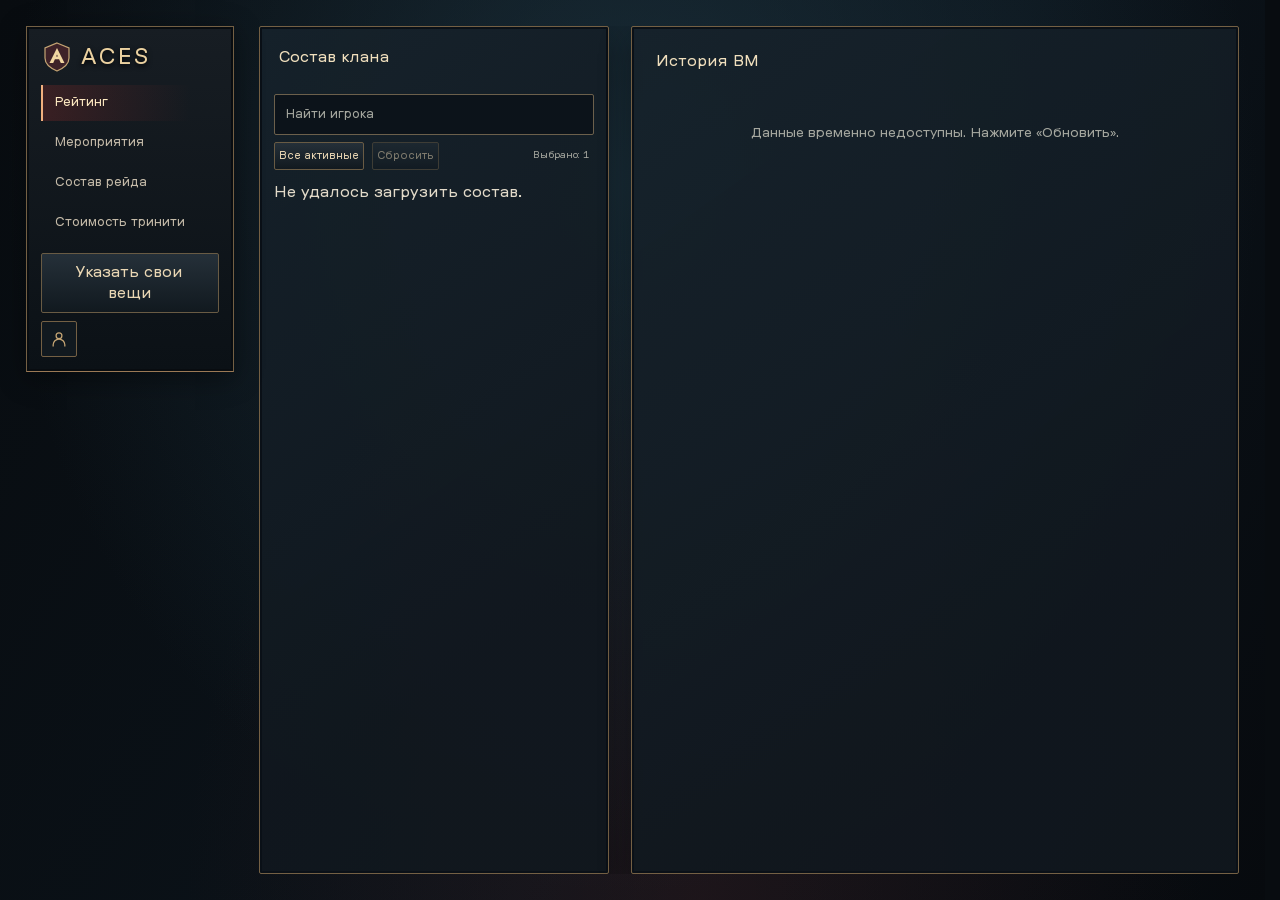
==== commit aaeb8e5f: "Update ACES layout and loot ownership filter" ====
--- a/index.html
+++ b/index.html
@@ -1,6 +1,6 @@
 <!doctype html>
-<html lang="ru"><head><meta charset="utf-8"><meta name="viewport" content="width=device-width,initial-scale=1"><link rel="preload" href="fonts/gt-pressura-vf.ttf" as="font" type="font/ttf" crossorigin><title>ACES · Рейтинг и история BM</title><meta name="description" content="Рейтинг игроков клана ACES и история боевой мощи. Выберите игроков в списке для сравнения на графике."><link rel="stylesheet" href="style.css"><link rel="stylesheet" href="layout.css?v=events3"><link rel="stylesheet" href="vampir.css?v=gear-approval2"></head>
-<body class="rating-page"><main><header class="compact-header"><div class="header-brand"><div class="brand"><svg class="brand-mark" viewBox="0 0 32 32" aria-hidden="true"><path class="brand-shield" d="M16 2 28 7v10c0 5-5 10-12 13C9 27 4 22 4 17V7Z"/><path class="brand-blade" d="m8.5 22 7.5-15 7.5 15h-3.7l-1.7-3.7h-4.2L12.2 22Zm6.6-6.4h1.8L16 13.5Z"/></svg>ACES</div><h1 class="sr-only">Рейтинг и история BM</h1></div><nav class="header-tools" aria-label="Разделы сайта"><a href="index.html" aria-current="page">Рейтинг</a><a href="events.html">Мероприятия</a><a href="party.html">Состав рейда</a><a data-loot-nav hidden href="loot.html">Распределение лута</a><a data-requests-nav hidden href="requests.html">Заявки</a><a href="trinity.html">Стоимость тринити</a></nav></header><div class="dashboard"><aside class="roster panel" aria-label="Рейтинг игроков и фильтр графика"><div class="roster-title"><h2>Состав клана</h2><span id="active-count"></span></div><p id="roster-updated"></p><input id="search" placeholder="Найти игрока" aria-label="Найти игрока"><div class="actions"><button id="all">Все активные</button><button id="none" disabled>Сбросить</button><span>Выбрано: <b id="count">1</b></span></div><div id="players"><p class="loading-roster">Загружаем состав…</p></div></aside><section class="panel chart-panel"><div class="plot-head"><h2>История BM</h2><span id="period"></span></div><div id="chart" aria-label="График боевой мощи по дням"><p class="empty">Загрузка…</p></div><div id="legend" aria-label="Легенда игроков"></div></section></div></main><script src="loot-config.js"></script><script src="app.js?v=supabase1"></script><script src="site-auth.js?v=gear-approval1"></script><script src="gear.js?v=10"></script></body></html>
+<html lang="ru"><head><meta charset="utf-8"><meta name="viewport" content="width=device-width,initial-scale=1"><link rel="preload" href="fonts/gt-pressura-vf.ttf" as="font" type="font/ttf" crossorigin><title>ACES · Рейтинг и история BM</title><meta name="description" content="Рейтинг игроков клана ACES и история боевой мощи. Выберите игроков в списке для сравнения на графике."><link rel="stylesheet" href="style.css"><link rel="stylesheet" href="layout.css?v=events3"><link rel="stylesheet" href="vampir.css?v=sidebar2"></head>
+<body class="rating-page"><div class="site-layout"><header class="compact-header"><div class="header-brand"><div class="brand"><svg class="brand-mark" viewBox="0 0 32 32" aria-hidden="true"><path class="brand-shield" d="M16 2 28 7v10c0 5-5 10-12 13C9 27 4 22 4 17V7Z"/><path class="brand-blade" d="m8.5 22 7.5-15 7.5 15h-3.7l-1.7-3.7h-4.2L12.2 22Zm6.6-6.4h1.8L16 13.5Z"/></svg>ACES</div><h1 class="sr-only">Рейтинг и история BM</h1></div><nav class="header-tools" aria-label="Разделы сайта"><a href="index.html" aria-current="page">Рейтинг</a><a href="events.html">Мероприятия</a><a href="party.html">Состав рейда</a><a data-loot-nav hidden href="loot.html">Распределение лута</a><a data-requests-nav hidden href="requests.html">Заявки</a><a href="trinity.html">Стоимость тринити</a></nav></header><main><div class="dashboard"><aside class="roster panel" aria-label="Рейтинг игроков и фильтр графика"><div class="roster-title"><h2>Состав клана</h2><span id="active-count"></span></div><p id="roster-updated"></p><input id="search" placeholder="Найти игрока" aria-label="Найти игрока"><div class="actions"><button id="all">Все активные</button><button id="none" disabled>Сбросить</button><span>Выбрано: <b id="count">1</b></span></div><div id="players"><p class="loading-roster">Загружаем состав…</p></div></aside><section class="panel chart-panel"><div class="plot-head"><h2>История BM</h2><span id="period"></span></div><div id="chart" aria-label="График боевой мощи по дням"><p class="empty">Загрузка…</p></div><div id="legend" aria-label="Легенда игроков"></div></section></div></main></div><script src="loot-config.js"></script><script src="app.js?v=supabase1"></script><script src="site-auth.js?v=gear-approval1"></script><script src="gear.js?v=10"></script></body></html>
 
 
 
--- a/layout.css
+++ b/layout.css
@@ -4,23 +4,15 @@
 .loot-panel{display:grid;grid-template-columns:minmax(220px,1fr) minmax(0,560px);gap:18px 32px}.loot-panel h1{grid-column:1/-1;margin:0}.loot-controls label{display:block;margin:14px 0}.loot-controls input{width:auto}.loot-controls select,.loot-controls button{padding:8px 12px;border:1px solid #d4dcd0;border-radius:6px;background:#edf3ea}.loot-controls p{font-size:14px;line-height:1.5}.wheel-wrap{position:relative;width:100%;max-width:560px}.wheel-wrap canvas{display:block;width:100%;height:auto}.wheel-pointer{position:absolute;top:-3px;left:50%;transform:translateX(-50%);border:12px solid transparent;border-top:24px solid #b65e3e}.events-panel{margin-top:0}@media(max-width:700px){.loot-panel{grid-template-columns:1fr}.loot-panel h1{font-size:26px}}
 .compact-header nav{display:flex;align-items:center;gap:6px;flex-wrap:wrap}.compact-header nav a{padding:8px 11px;border-radius:7px;font-size:13px;font-weight:600;white-space:nowrap}.compact-header nav a:hover{background:#e7eee3;text-decoration:none}.compact-header nav a[aria-current=page]{background:#1f4438;color:white}.events-page main{height:100dvh;display:flex;flex-direction:column}.events-page .compact-header{flex:none}.events-page .events-panel{flex:1;min-height:0;padding:0;display:flex;flex-direction:column}.events-page .events-scroll{flex:1;max-height:none;margin:0}.events-page #page-status:empty{display:none}.loot-cell{position:relative}.loot-preview{display:none;position:absolute;top:100%;left:14px;width:230px;max-width:51.75vw;border:1px solid #b5a4c9;border-radius:8px;box-shadow:0 8px 30px #0005;z-index:1}.loot-entry:hover .loot-preview[src],.loot-entry:focus-within .loot-preview[src]{display:block}
 
-.loot-controls fieldset {
+.loot-panel fieldset {
   border: 0;
-  margin: 0 0 16px;
+  margin: 0;
   padding: 0;
+  min-inline-size: 0;
 }
-.loot-controls legend {
+.loot-panel legend {
   margin-bottom: 8px;
   font-weight: 600;
-}
-.loot-draw-controls {
-  display: flex;
-  align-items: flex-end;
-  flex-wrap: wrap;
-  gap: 8px 12px;
-}
-.loot-controls .loot-groups {
-  margin: 0;
 }
 .loot-segments {
   display: inline-flex;
@@ -50,49 +42,31 @@
   gap: 6px;
 }
 
-.loot-draw-controls #spin {
-  box-sizing: border-box;
-  min-height: 36px;
-  padding-block: 0;
+.loot-controls .loot-exclusion {
+  padding: 8px 12px 12px;
+  border: 1px solid var(--rule);
 }
-.loot-controls .loot-exclusion {
-  margin: 12px 0 18px;
-  padding: 8px 10px;
-  border-left: 2px solid var(--edge);
-  background: #0c131a;
+.loot-exclusion label, #loot-member-list label {
+  display: flex;
+  align-items: baseline;
+  gap: 8px;
+  margin: 0;
 }
-.loot-controls .loot-exclusion label {
+.loot-exclusion input, #loot-member-list input {
+  width: auto;
+  flex: none;
   margin: 0;
 }
 .loot-controls .loot-exclusion label + label {
   margin-top: 6px;
 }
-.loot-controls #loot-members {
-  padding: 8px 10px 12px;
+.loot-participants #loot-members {
+  padding: 8px 12px 12px;
   border: 1px solid var(--rule);
 }
-#loot-members legend {
+.loot-exclusion legend, #loot-members legend {
   margin-bottom: 0;
   padding: 0 6px;
-}
-
-.loot-page {
-  overflow: hidden;
-}
-.loot-page main {
-  box-sizing: border-box;
-  height: 100dvh;
-  display: flex;
-  flex-direction: column;
-}
-.loot-page .compact-header {
-  flex: none;
-}
-.loot-page .loot-panel {
-  flex: 1;
-  min-height: 0;
-  overflow: auto;
-  align-content: start;
 }
 
 #loot-items {
--- a/vampir.css
+++ b/vampir.css
@@ -27,11 +27,36 @@
     linear-gradient(120deg, #080c10, #0b131a 58%, #070a0e);
   background-attachment: fixed;
 }
-.compact-header {
-  gap: 18px;
-  --nav-inset: 10px;
-  --nav-gap: 12px;
-  padding: var(--nav-inset) var(--nav-inset) var(--nav-inset) 18px;
+.site-layout {
+  --site-padding: clamp(8px, 2vw, 28px);
+  --site-height: calc(100dvh - 2 * var(--site-padding));
+  display: grid;
+  grid-template-columns: clamp(104px, 19vw, 208px) minmax(0, 1fr);
+  align-items: start;
+  gap: var(--site-padding);
+  padding: var(--site-padding);
+}
+.site-layout > main {
+  width: 100%;
+  max-width: none;
+  margin: 0;
+  padding: 0;
+}
+:is(.rating-page, .events-page) .site-layout > main {
+  height: var(--site-height);
+}
+.site-layout > .compact-header {
+  position: sticky;
+  top: var(--site-padding);
+  max-height: var(--site-height);
+  overflow-y: auto;
+  flex-direction: column;
+  flex-wrap: nowrap;
+  align-items: stretch;
+  justify-content: flex-start;
+  gap: 12px;
+  padding: clamp(6px, 1.2vw, 14px);
+  margin: 0;
   border: 1px solid var(--edge);
   border-bottom-color: #9b7955;
   background: linear-gradient(180deg, #171d23, #0b1116);
@@ -50,15 +75,16 @@
   font-weight: 600;
   border-radius: 0;
   color: #c5bba9;
-  border-bottom: 2px solid transparent;
-  padding: 10px 16px;
+  border-left: 2px solid transparent;
+  padding: 6px clamp(5px, 1vw, 12px);
+  white-space: normal;
+  overflow-wrap: anywhere;
 }
 .compact-header nav a:hover { background: #ffffff0a; color: #f4dfb4; }
 .compact-header nav a[aria-current=page] {
   color: #ffebc3;
-  background: linear-gradient(0deg, #8b2b294f, transparent 84%);
-  border-bottom-color: #f1b07e;
-  box-shadow: 0 5px 10px -6px #ff6749;
+  background: linear-gradient(90deg, #8b2b294f, transparent 84%);
+  border-left-color: #f1b07e;
 }
 .panel {
   border-radius: 2px;
@@ -127,8 +153,12 @@
 .wheel-pointer { border-top-color: #efbb77; filter: drop-shadow(0 0 5px #bf574c); }
 button:focus-visible, input:focus-visible, a:focus-visible, select:focus-visible { outline-color: #e5bd82; }
 @media(max-width:560px) {
-  .compact-header { --nav-inset: 8px; padding-left: 12px; }
-  .compact-header nav a { padding: 8px; font-size: 12px; }
+  .compact-header .header-brand .brand { font-size: 17px; gap: 5px; }
+  .compact-header .brand-mark { width: 20px; height: 20px; }
+  .compact-header nav a { font-size: 11px; }
+  .rating-page .roster :is(.roster-columns, .player-row) {
+    grid-template-columns: 18px 22px minmax(0, 1fr) 58px;
+  }
 }
 .roster .actions{justify-content:flex-start;gap:8px}.roster .actions span{margin-left:auto}
 .rating-page main { height: 100dvh; display: flex; flex-direction: column; overflow: hidden; }
@@ -143,8 +173,11 @@
 .rating-page .chart-panel svg { height: 100%; }
 .rating-page #legend { flex: none; max-height: 25%; overflow: auto; padding-bottom: 0; }
 .rating-page .empty { padding: 20px 10px; }
-@media (max-width: 760px) {
-  .rating-page .dashboard { grid-template-rows: minmax(0, 1fr) minmax(0, 1fr); }
+@media (max-width: 980px) {
+  .rating-page .dashboard {
+    grid-template-columns: minmax(0, 1fr);
+    grid-template-rows: repeat(2, minmax(0, 1fr));
+  }
   .rating-page .dashboard > .panel { padding: 12px; }
   .rating-page #roster-updated { margin-bottom: 8px; }
 }
@@ -193,17 +226,17 @@
   display: none;
 }
 .compact-header .header-tools {
-  display: flex;
-  align-items: center;
-  gap: var(--nav-gap);
-  margin-left: 0;
+  flex-direction: column;
+  flex-wrap: nowrap;
+  align-items: stretch;
+  gap: 4px;
+  margin: 0;
 }
 .compact-header nav a {
   display: inline-flex;
   align-items: center;
   box-sizing: border-box;
   min-height: 36px;
-  padding-block: 0;
 }
 .site-auth-button {
   display: inline-grid;
@@ -211,7 +244,7 @@
   flex: none;
   width: 36px;
   height: 36px;
-  margin-left: auto;
+  align-self: flex-start;
   padding: 0;
   color: var(--gold);
   background: #11191f;
@@ -295,21 +328,54 @@
   overflow-wrap: anywhere;
 }
 
+.loot-panel {
+  grid-template-columns: minmax(0, 1fr) minmax(0, 1fr);
+  grid-template-areas: "title title" "controls draw" "participants draw";
+  grid-template-rows: auto auto 1fr;
+  align-items: start;
+  gap: 20px clamp(16px, 3vw, 40px);
+}
+.loot-panel h1 { grid-area: title; font-size: 24px; letter-spacing: -.02em; }
+.loot-controls { grid-area: controls; display: grid; gap: 16px; }
+.loot-participants { grid-area: participants; }
+.loot-draw {
+  grid-area: draw;
+  display: grid;
+  justify-items: center;
+  gap: 12px;
+  padding: clamp(12px, 2vw, 24px);
+  border: 1px solid var(--rule);
+  background: #0c131a;
+}
+.loot-draw .wheel-wrap { max-width: min(520px, max(220px, calc(100dvh - 240px))); }
 .loot-spin-actions {
   display: flex;
   flex-wrap: wrap;
+  justify-content: center;
   gap: 8px;
 }
-.loot-controls #page-status {
-  margin: 8px 0;
-}
-.loot-controls #page-status:empty {
+.loot-draw #page-status, #loot-queue-status, #last-recipient {
+  margin: 0;
+  color: var(--muted);
+  font-size: 13px;
+  line-height: 1.5;
+}
+.loot-draw #page-status { text-align: center; }
+#last-recipient { margin-top: 8px; }
+.loot-draw #page-status:empty, #loot-queue-status:empty, #last-recipient:empty {
   display: none;
 }
-.loot-controls #record-loot {
-  min-height: 36px;
-  background: #462525;
-  border-color: var(--edge);
+#loot-items label, #loot-member-list label { overflow-wrap: anywhere; }
+#loot-member-list label:has(input:disabled) { color: var(--muted); }
+@media (min-width: 901px) and (min-height: 600px) {
+  .loot-draw { position: sticky; top: var(--site-padding); }
+}
+@media (max-width: 900px) {
+  .loot-panel {
+    grid-template-columns: minmax(0, 1fr);
+    grid-template-areas: "title" "controls" "draw" "participants";
+    grid-template-rows: auto;
+  }
 }
 
 .events-sort-controls { display: flex; flex-wrap: wrap; align-items: center; gap: 8px; padding: 12px; }
@@ -347,9 +413,6 @@
 .event-direction span { width: 36px; padding: 0; }
 .event-direction svg { width: 18px; height: 18px; }
 @media (max-width: 420px) { .events-sort-controls { padding: 8px; gap: 6px; } .event-segments span { padding: 0 8px; font-size: 12px; } .event-direction span { padding: 0; } }
-.party-intro { margin: 30px 0 22px; }
-.party-intro h1 { margin: 0 0 8px; font-size: 24px; font-weight: 600; letter-spacing: -.02em; color: var(--ink); }
-.party-intro p { margin: 0; color: var(--muted); font-size: 14px; line-height: 1.6; }
 .party-toolbar { display: flex; justify-content: space-between; align-items: center; flex-wrap: wrap; gap: 16px; padding: 16px 18px; margin-bottom: 20px; }
 .party-controls .party-switch { position: relative; display: inline-flex; align-items: center; gap: 10px; cursor: pointer; font-size: 13px; font-weight: 500; }
 .party-switch input { position: absolute; width: 1px; height: 1px; opacity: 0; }
@@ -362,8 +425,7 @@
 .party-toolbar-actions { display: flex; align-items: center; flex-wrap: wrap; gap: 12px; }
 #party-manual-status { font-size: 12px; color: var(--gold); }
 #party-reset svg { width: 16px; height: 16px; }
-#party-reset[hidden], #party-manual-status[hidden], #party-edit-hint[hidden] { display: none; }
-#party-edit-hint { margin: -8px 0 18px; color: var(--muted); font-size: 12px; line-height: 1.5; }
+#party-reset[hidden], #party-manual-status[hidden] { display: none; }
 .party-grid { display: grid; grid-template-columns: repeat(4, minmax(0, 1fr)); gap: 16px; align-items: stretch; }
 .party-card { padding: 16px 12px 10px; }
 .party-card-heading { display: flex; justify-content: space-between; align-items: center; gap: 8px; padding: 0 6px 14px; margin-bottom: 6px; border-bottom: 1px solid var(--rule); }
@@ -382,7 +444,7 @@
 .party-dragging { opacity: .35; }
 .party-card.party-drop-target { outline: 2px solid var(--gold); outline-offset: 2px; background: #25313a; }
 @media(max-width: 1100px) { .party-grid { grid-template-columns: repeat(2, minmax(0, 1fr)); } }
-@media(max-width: 600px) { .party-grid { grid-template-columns: minmax(0, 1fr); } .party-intro { margin-top: 22px; } .party-toolbar { padding: 14px; } }
+@media(max-width: 600px) { .party-grid { grid-template-columns: minmax(0, 1fr); } .party-toolbar { padding: 14px; } }
 @media(prefers-reduced-motion: reduce) { .party-switch-track, .party-switch-track::after, .party-card li { transition: none; } }
 .party-controls { display: flex; align-items: center; flex-wrap: wrap; gap: 8px 16px; }
 .party-controls p { margin: 0; }
@@ -484,7 +546,6 @@
 .gear-fields { border: 0; margin: 0; padding: 0; min-inline-size: 0; }
 .gear-fields:disabled { opacity: .55; }
 .gear-hint { margin: 8px 0 0; color: var(--muted); font-size: 13px; }
-.gear-queue-panel { margin-top: 22px; }
 .gear-queue-panel h1 { margin-top: 0; }
 .gear-queue-panel [role="status"]:empty { display: none; }
 .gear-requests { display: grid; gap: 10px; padding: 0; margin: 0; list-style: none; }
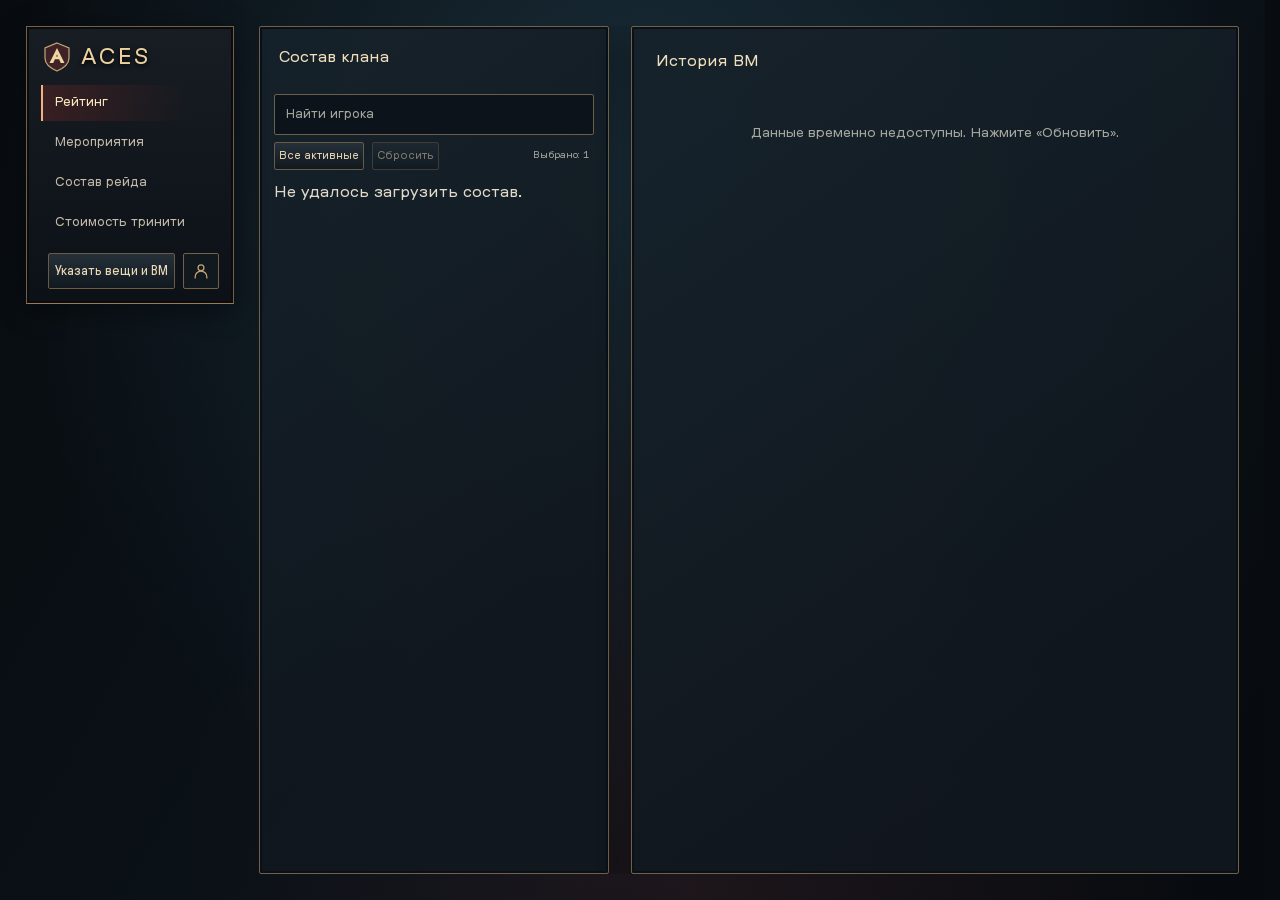
==== commit b4dab77b: "Add battle power requests, rejection, and single-line form button" ====
--- a/index.html
+++ b/index.html
@@ -1,6 +1,6 @@
 <!doctype html>
-<html lang="ru"><head><meta charset="utf-8"><meta name="viewport" content="width=device-width,initial-scale=1"><link rel="preload" href="fonts/gt-pressura-vf.ttf" as="font" type="font/ttf" crossorigin><title>ACES · Рейтинг и история BM</title><meta name="description" content="Рейтинг игроков клана ACES и история боевой мощи. Выберите игроков в списке для сравнения на графике."><link rel="stylesheet" href="style.css"><link rel="stylesheet" href="layout.css?v=events3"><link rel="stylesheet" href="vampir.css?v=sidebar2"></head>
-<body class="rating-page"><div class="site-layout"><header class="compact-header"><div class="header-brand"><div class="brand"><svg class="brand-mark" viewBox="0 0 32 32" aria-hidden="true"><path class="brand-shield" d="M16 2 28 7v10c0 5-5 10-12 13C9 27 4 22 4 17V7Z"/><path class="brand-blade" d="m8.5 22 7.5-15 7.5 15h-3.7l-1.7-3.7h-4.2L12.2 22Zm6.6-6.4h1.8L16 13.5Z"/></svg>ACES</div><h1 class="sr-only">Рейтинг и история BM</h1></div><nav class="header-tools" aria-label="Разделы сайта"><a href="index.html" aria-current="page">Рейтинг</a><a href="events.html">Мероприятия</a><a href="party.html">Состав рейда</a><a data-loot-nav hidden href="loot.html">Распределение лута</a><a data-requests-nav hidden href="requests.html">Заявки</a><a href="trinity.html">Стоимость тринити</a></nav></header><main><div class="dashboard"><aside class="roster panel" aria-label="Рейтинг игроков и фильтр графика"><div class="roster-title"><h2>Состав клана</h2><span id="active-count"></span></div><p id="roster-updated"></p><input id="search" placeholder="Найти игрока" aria-label="Найти игрока"><div class="actions"><button id="all">Все активные</button><button id="none" disabled>Сбросить</button><span>Выбрано: <b id="count">1</b></span></div><div id="players"><p class="loading-roster">Загружаем состав…</p></div></aside><section class="panel chart-panel"><div class="plot-head"><h2>История BM</h2><span id="period"></span></div><div id="chart" aria-label="График боевой мощи по дням"><p class="empty">Загрузка…</p></div><div id="legend" aria-label="Легенда игроков"></div></section></div></main></div><script src="loot-config.js"></script><script src="app.js?v=supabase1"></script><script src="site-auth.js?v=gear-approval1"></script><script src="gear.js?v=10"></script></body></html>
+<html lang="ru"><head><meta charset="utf-8"><meta name="viewport" content="width=device-width,initial-scale=1"><link rel="preload" href="fonts/gt-pressura-vf.ttf" as="font" type="font/ttf" crossorigin><title>ACES · Рейтинг и история BM</title><meta name="description" content="Рейтинг игроков клана ACES и история боевой мощи. Выберите игроков в списке для сравнения на графике."><link rel="stylesheet" href="style.css"><link rel="stylesheet" href="layout.css?v=events3"><link rel="stylesheet" href="vampir.css?v=gear-bm1"></head>
+<body class="rating-page"><div class="site-layout"><header class="compact-header"><div class="header-brand"><div class="brand"><svg class="brand-mark" viewBox="0 0 32 32" aria-hidden="true"><path class="brand-shield" d="M16 2 28 7v10c0 5-5 10-12 13C9 27 4 22 4 17V7Z"/><path class="brand-blade" d="m8.5 22 7.5-15 7.5 15h-3.7l-1.7-3.7h-4.2L12.2 22Zm6.6-6.4h1.8L16 13.5Z"/></svg>ACES</div><h1 class="sr-only">Рейтинг и история BM</h1></div><nav class="header-tools" aria-label="Разделы сайта"><a href="index.html" aria-current="page">Рейтинг</a><a href="events.html">Мероприятия</a><a href="party.html">Состав рейда</a><a data-loot-nav hidden href="loot.html">Распределение лута</a><a data-requests-nav hidden href="requests.html">Заявки</a><a href="trinity.html">Стоимость тринити</a></nav></header><main><div class="dashboard"><aside class="roster panel" aria-label="Рейтинг игроков и фильтр графика"><div class="roster-title"><h2>Состав клана</h2><span id="active-count"></span></div><p id="roster-updated"></p><input id="search" placeholder="Найти игрока" aria-label="Найти игрока"><div class="actions"><button id="all">Все активные</button><button id="none" disabled>Сбросить</button><span>Выбрано: <b id="count">1</b></span></div><div id="players"><p class="loading-roster">Загружаем состав…</p></div></aside><section class="panel chart-panel"><div class="plot-head"><h2>История BM</h2><span id="period"></span></div><div id="chart" aria-label="График боевой мощи по дням"><p class="empty">Загрузка…</p></div><div id="legend" aria-label="Легенда игроков"></div></section></div></main></div><script src="loot-config.js"></script><script src="app.js?v=supabase1"></script><script src="site-auth.js?v=gear-approval1"></script><script src="gear.js?v=13"></script></body></html>
 
 
 
--- a/vampir.css
+++ b/vampir.css
@@ -477,6 +477,15 @@
   gap: 8px;
   margin-left: auto;
 }
+.compact-header .gear-open {
+  white-space: nowrap;
+  padding-inline: 6px;
+  font-size: clamp(10px, 1.1vw, 14px);
+  font-variation-settings: "wght" 380, "wdth" 100;
+}
+@media (max-width: 560px) {
+  .compact-header .gear-open { padding-inline: 2px; }
+}
 .gear-dialog {
   width: min(460px, calc(100% - 24px));
   max-height: calc(100dvh - 24px);
@@ -545,6 +554,9 @@
 }
 .gear-fields { border: 0; margin: 0; padding: 0; min-inline-size: 0; }
 .gear-fields:disabled { opacity: .55; }
+.gear-fields > label { display: block; margin-top: 4px; font-size: 14px; }
+#gear-power { box-sizing: border-box; width: 100%; margin-top: 6px; font: inherit; }
+#gear-power-hint { margin-bottom: 12px; }
 .gear-hint { margin: 8px 0 0; color: var(--muted); font-size: 13px; }
 .gear-queue-panel h1 { margin-top: 0; }
 .gear-queue-panel [role="status"]:empty { display: none; }
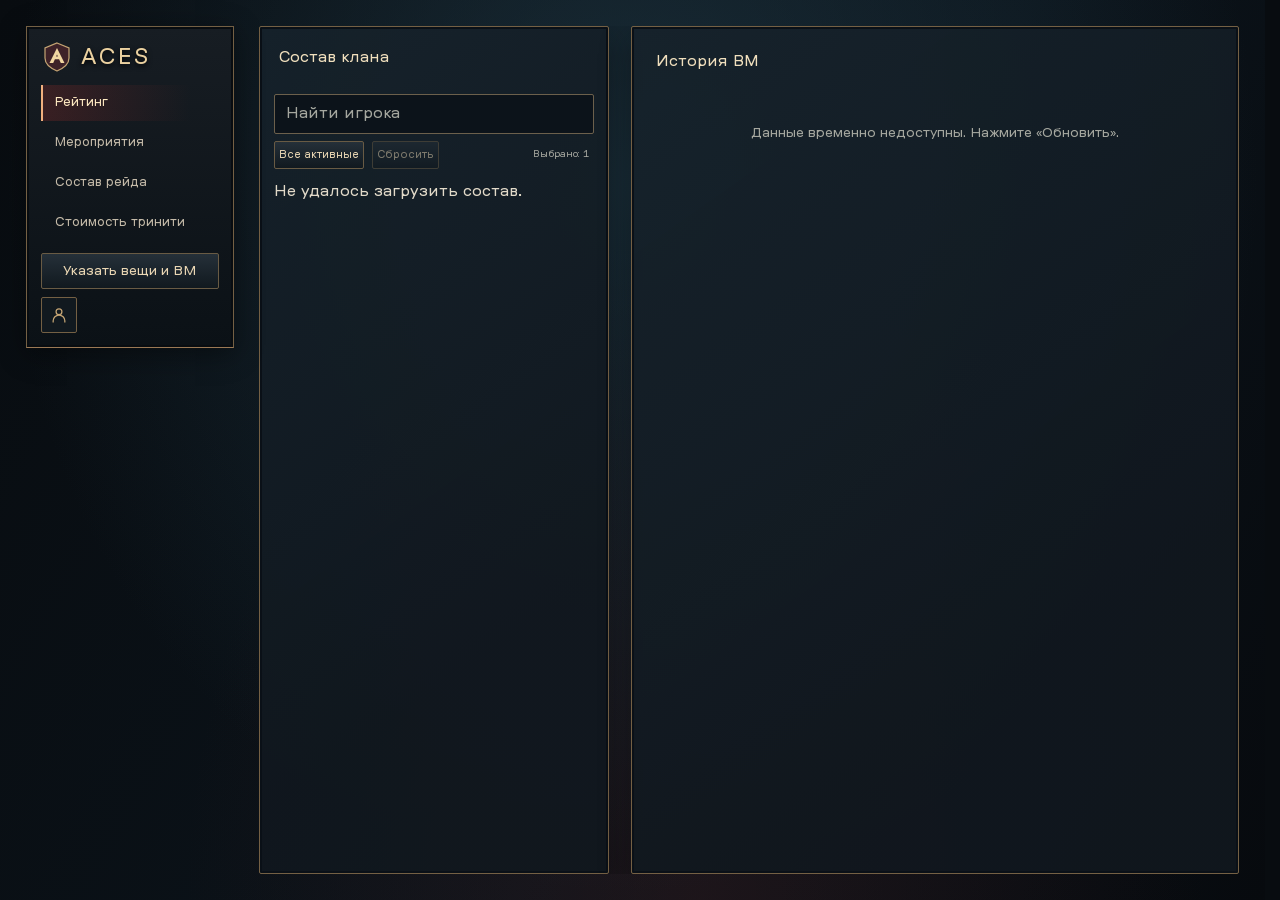
==== commit 959f813e: "Update attendance statistics, event controls, and manual loot Publish the current ACES interface: ev" ====
--- a/index.html
+++ b/index.html
@@ -1,6 +1,6 @@
 <!doctype html>
-<html lang="ru"><head><meta charset="utf-8"><meta name="viewport" content="width=device-width,initial-scale=1"><link rel="preload" href="fonts/gt-pressura-vf.ttf" as="font" type="font/ttf" crossorigin><title>ACES · Рейтинг и история BM</title><meta name="description" content="Рейтинг игроков клана ACES и история боевой мощи. Выберите игроков в списке для сравнения на графике."><link rel="stylesheet" href="style.css"><link rel="stylesheet" href="layout.css?v=events3"><link rel="stylesheet" href="vampir.css?v=gear-bm1"></head>
-<body class="rating-page"><div class="site-layout"><header class="compact-header"><div class="header-brand"><div class="brand"><svg class="brand-mark" viewBox="0 0 32 32" aria-hidden="true"><path class="brand-shield" d="M16 2 28 7v10c0 5-5 10-12 13C9 27 4 22 4 17V7Z"/><path class="brand-blade" d="m8.5 22 7.5-15 7.5 15h-3.7l-1.7-3.7h-4.2L12.2 22Zm6.6-6.4h1.8L16 13.5Z"/></svg>ACES</div><h1 class="sr-only">Рейтинг и история BM</h1></div><nav class="header-tools" aria-label="Разделы сайта"><a href="index.html" aria-current="page">Рейтинг</a><a href="events.html">Мероприятия</a><a href="party.html">Состав рейда</a><a data-loot-nav hidden href="loot.html">Распределение лута</a><a data-requests-nav hidden href="requests.html">Заявки</a><a href="trinity.html">Стоимость тринити</a></nav></header><main><div class="dashboard"><aside class="roster panel" aria-label="Рейтинг игроков и фильтр графика"><div class="roster-title"><h2>Состав клана</h2><span id="active-count"></span></div><p id="roster-updated"></p><input id="search" placeholder="Найти игрока" aria-label="Найти игрока"><div class="actions"><button id="all">Все активные</button><button id="none" disabled>Сбросить</button><span>Выбрано: <b id="count">1</b></span></div><div id="players"><p class="loading-roster">Загружаем состав…</p></div></aside><section class="panel chart-panel"><div class="plot-head"><h2>История BM</h2><span id="period"></span></div><div id="chart" aria-label="График боевой мощи по дням"><p class="empty">Загрузка…</p></div><div id="legend" aria-label="Легенда игроков"></div></section></div></main></div><script src="loot-config.js"></script><script src="app.js?v=supabase1"></script><script src="site-auth.js?v=gear-approval1"></script><script src="gear.js?v=13"></script></body></html>
+<html lang="ru"><head><meta charset="utf-8"><meta name="viewport" content="width=device-width,initial-scale=1"><link rel="preload" href="fonts/gt-pressura-vf.ttf" as="font" type="font/ttf" crossorigin><title>ACES · Рейтинг и история BM</title><meta name="description" content="Рейтинг игроков клана ACES и история боевой мощи. Выберите игроков в списке для сравнения на графике."><link rel="stylesheet" href="style.css"><link rel="stylesheet" href="layout.css?v=events3"><link rel="stylesheet" href="vampir.css?v=event-defaults1"></head>
+<body class="rating-page"><div class="site-layout"><header class="compact-header"><div class="header-brand"><div class="brand"><svg class="brand-mark" viewBox="0 0 32 32" aria-hidden="true"><path class="brand-shield" d="M16 2 28 7v10c0 5-5 10-12 13C9 27 4 22 4 17V7Z"/><path class="brand-blade" d="m8.5 22 7.5-15 7.5 15h-3.7l-1.7-3.7h-4.2L12.2 22Zm6.6-6.4h1.8L16 13.5Z"/></svg>ACES</div><h1 class="sr-only">Рейтинг и история BM</h1></div><nav class="header-tools" aria-label="Разделы сайта"><a href="index.html" aria-current="page">Рейтинг</a><a href="events.html">Мероприятия</a><a href="party.html">Состав рейда</a><a data-loot-nav hidden href="loot.html">Распределение лута</a><a data-requests-nav hidden href="requests.html">Заявки</a><a href="trinity.html">Стоимость тринити</a></nav></header><main><div class="dashboard"><aside class="roster panel" aria-label="Рейтинг игроков и фильтр графика"><div class="roster-title"><h2>Состав клана</h2><span id="active-count"></span></div><p id="roster-updated"></p><input id="search" placeholder="Найти игрока" aria-label="Найти игрока"><div class="actions"><button id="all">Все активные</button><button id="none" disabled>Сбросить</button><span>Выбрано: <b id="count">1</b></span></div><div id="players"><p class="loading-roster">Загружаем состав…</p></div></aside><section class="panel chart-panel"><div class="plot-head"><h2>История BM</h2><span id="period"></span></div><div id="chart" aria-label="График боевой мощи по дням"><p class="empty">Загрузка…</p></div><div id="legend" aria-label="Легенда игроков"></div></section></div></main></div><script src="loot-config.js"></script><script src="app.js?v=departure-day1"></script><script src="site-auth.js?v=gear-approval1"></script><script src="gear.js?v=14"></script></body></html>
 
 
 
--- a/vampir.css
+++ b/vampir.css
@@ -123,7 +123,7 @@
 .roster #players .player-row:hover { background: #ffffff10; }
 .roster #players .player-row.chosen { background: #49382b80; border-color: #b48c54; }
 #players input { accent-color: #be9660; }
-.delta.up { color: #80cf9c; }
+.delta.up { color: #80cf9c; }
 #events-table .event-present {
   color: #9bffb6;
   text-shadow: 0 0 8px #57e88066;
@@ -146,7 +146,7 @@
 #events-table thead th,#events-table thead th:first-child { background: #212a32; color: #ecd7ad; }
 #events-table th:first-child { background: #17212a; }
 #events-table th,#events-table td { border-bottom-color: var(--rule); }
-#events-table tbody tr:hover td { background: #ffffff08; }
+#events-table tbody tr:not(.event-departed-divider):not(.departed-player):hover td { background: #ffffff08; }
 .event-loot { color: #e5c0ff; background: #513662; }
 .loot-preview { border-color: var(--gold); }
 .wheel-wrap canvas { border-radius: 50%; outline: 2px solid #9f7b4c; outline-offset: -1px; }
@@ -377,15 +377,15 @@
     grid-template-rows: auto;
   }
 }
-
-.events-sort-controls { display: flex; flex-wrap: wrap; align-items: center; gap: 8px; padding: 12px; }
-
-
-
-.event-player-summary { display: flex; align-items: center; justify-content: space-between; gap: 12px; }
-.event-player-name { min-width: 0; overflow-wrap: anywhere; }
-.event-player-value { flex: none; white-space: nowrap; font-weight: 400; font-variant-numeric: tabular-nums; }
-.event-player-value strong { font-weight: 700; }
+
+.events-sort-controls { display: flex; flex-wrap: wrap; align-items: center; gap: 8px; padding: 12px; }
+
+
+
+.event-player-summary { display: flex; align-items: center; justify-content: space-between; gap: 12px; }
+.event-player-name { min-width: 0; overflow-wrap: anywhere; }
+.event-player-value { flex: none; white-space: nowrap; font-weight: 400; font-variant-numeric: tabular-nums; }
+.event-player-value strong { font-weight: 700; }
 #events-table tbody th:focus-visible { outline: 2px solid var(--gold); outline-offset: -2px; }
 .event-player-card.panel {
   position: fixed;
@@ -405,139 +405,137 @@
 .event-player-card dt { color: var(--muted); overflow-wrap: anywhere; }
 .event-player-card dd { margin: 0; text-align: right; overflow-wrap: anywhere; }
 
-
-.event-segments { display: inline-grid; grid-auto-flow: column; grid-auto-columns: 1fr; padding: 0; margin: 0; min-width: 0; }
-.event-segments label { position: relative; display: flex; margin: 0; min-width: 0; }
-.event-segments span { width: 100%; display: flex; align-items: center; justify-content: center; white-space: nowrap; font-size: 13px; }
-.event-segments input { width: 1px; height: 1px; }
-.event-direction span { width: 36px; padding: 0; }
-.event-direction svg { width: 18px; height: 18px; }
+
+.event-segments { display: inline-grid; grid-auto-flow: column; grid-auto-columns: 1fr; padding: 0; margin: 0; min-width: 0; }
+.event-segments label { position: relative; display: flex; margin: 0; min-width: 0; }
+.event-segments span { width: 100%; display: flex; align-items: center; justify-content: center; white-space: nowrap; font-size: 13px; }
+.event-segments input { width: 1px; height: 1px; }
+.event-direction span { width: 36px; padding: 0; }
+.event-direction svg { width: 18px; height: 18px; }
 @media (max-width: 420px) { .events-sort-controls { padding: 8px; gap: 6px; } .event-segments span { padding: 0 8px; font-size: 12px; } .event-direction span { padding: 0; } }
-.party-toolbar { display: flex; justify-content: space-between; align-items: center; flex-wrap: wrap; gap: 16px; padding: 16px 18px; margin-bottom: 20px; }
-.party-controls .party-switch { position: relative; display: inline-flex; align-items: center; gap: 10px; cursor: pointer; font-size: 13px; font-weight: 500; }
-.party-switch input { position: absolute; width: 1px; height: 1px; opacity: 0; }
-.party-switch-track { width: 34px; height: 20px; flex: none; box-sizing: border-box; border-radius: 12px; background: #303a43; border: 1px solid #69727a; transition: background .15s, border-color .15s; }
-.party-switch-track::after { content: ''; display: block; width: 14px; height: 14px; border-radius: 50%; background: #c4c9ca; margin: 2px; transition: transform .15s, background .15s; }
-.party-switch input:checked + .party-switch-track { background: #72543a; border-color: #c5a574; }
-.party-switch input:checked + .party-switch-track::after { transform: translateX(14px); background: #ffe4b4; }
-.party-switch input:focus-visible + .party-switch-track { outline: 2px solid var(--gold); outline-offset: 3px; }
-.party-controls p { margin: 6px 0 0 44px; font-size: 12px; color: var(--muted); line-height: 1.5; }
-.party-toolbar-actions { display: flex; align-items: center; flex-wrap: wrap; gap: 12px; }
-#party-manual-status { font-size: 12px; color: var(--gold); }
-#party-reset svg { width: 16px; height: 16px; }
+.party-toolbar { display: flex; justify-content: space-between; align-items: center; flex-wrap: wrap; gap: 16px; padding: 16px 18px; margin-bottom: 20px; }
+.party-controls .party-switch { position: relative; display: inline-flex; align-items: center; gap: 10px; cursor: pointer; font-size: 13px; font-weight: 500; }
+.party-switch input { position: absolute; width: 1px; height: 1px; opacity: 0; }
+.party-switch-track { width: 34px; height: 20px; flex: none; box-sizing: border-box; border-radius: 12px; background: #303a43; border: 1px solid #69727a; transition: background .15s, border-color .15s; }
+.party-switch-track::after { content: ''; display: block; width: 14px; height: 14px; border-radius: 50%; background: #c4c9ca; margin: 2px; transition: transform .15s, background .15s; }
+.party-switch input:checked + .party-switch-track { background: #72543a; border-color: #c5a574; }
+.party-switch input:checked + .party-switch-track::after { transform: translateX(14px); background: #ffe4b4; }
+.party-switch input:focus-visible + .party-switch-track { outline: 2px solid var(--gold); outline-offset: 3px; }
+.party-controls p { margin: 6px 0 0 44px; font-size: 12px; color: var(--muted); line-height: 1.5; }
+.party-toolbar-actions { display: flex; align-items: center; flex-wrap: wrap; gap: 12px; }
+#party-manual-status { font-size: 12px; color: var(--gold); }
+#party-reset svg { width: 16px; height: 16px; }
 #party-reset[hidden], #party-manual-status[hidden] { display: none; }
-.party-grid { display: grid; grid-template-columns: repeat(4, minmax(0, 1fr)); gap: 16px; align-items: stretch; }
-.party-card { padding: 16px 12px 10px; }
-.party-card-heading { display: flex; justify-content: space-between; align-items: center; gap: 8px; padding: 0 6px 14px; margin-bottom: 6px; border-bottom: 1px solid var(--rule); }
-.party-card h2 { margin: 0; font-size: 15px; font-weight: 600; color: var(--gold); white-space: nowrap; }
-.party-power { color: #eadfc9; font-size: 15px; font-weight: 600; font-variant-numeric: tabular-nums; white-space: nowrap; }
-.party-card ol { padding: 0; margin: 0; list-style: none; min-height: 44px; }
-.party-card li { position: relative; display: flex; align-items: center; gap: 8px; min-height: 44px; padding: 8px 6px; box-sizing: border-box; font-size: 13px; border: 1px solid transparent; border-radius: 4px; transition: background .12s, border-color .12s, box-shadow .12s; }
-.party-card li > span:first-of-type { min-width: 0; overflow-wrap: anywhere; }
-.party-player-bm { flex: none; margin-left: auto; color: var(--muted); font-variant-numeric: tabular-nums; font-size: 12px; white-space: nowrap; }
-.party-card li:hover { background: #c5a57421; border-color: #c5a57477; box-shadow: inset 3px 0 0 #d9b67d; }
-.party-card li:hover > span { color: #fff0d3; }
-.party-card li[draggable=true] { cursor: grab; }
-.party-card li[draggable=true]:active { cursor: grabbing; }
-.party-grip { width: 10px; height: 16px; flex: none; color: #6e746f; }
-.party-card li:hover .party-grip { color: var(--gold); }
-.party-dragging { opacity: .35; }
-.party-card.party-drop-target { outline: 2px solid var(--gold); outline-offset: 2px; background: #25313a; }
-@media(max-width: 1100px) { .party-grid { grid-template-columns: repeat(2, minmax(0, 1fr)); } }
+.party-grid { display: grid; grid-template-columns: repeat(4, minmax(0, 1fr)); gap: 16px; align-items: stretch; }
+.party-card { padding: 16px 12px 10px; }
+.party-card-heading { display: flex; justify-content: space-between; align-items: center; gap: 8px; padding: 0 6px 14px; margin-bottom: 6px; border-bottom: 1px solid var(--rule); }
+.party-card h2 { margin: 0; font-size: 15px; font-weight: 600; color: var(--gold); white-space: nowrap; }
+.party-power { color: #eadfc9; font-size: 15px; font-weight: 600; font-variant-numeric: tabular-nums; white-space: nowrap; }
+.party-card ol { padding: 0; margin: 0; list-style: none; min-height: 44px; }
+.party-card li { position: relative; display: flex; align-items: center; gap: 8px; min-height: 44px; padding: 8px 6px; box-sizing: border-box; font-size: 13px; border: 1px solid transparent; border-radius: 4px; transition: background .12s, border-color .12s, box-shadow .12s; }
+.party-card li > span:first-of-type { min-width: 0; overflow-wrap: anywhere; }
+.party-player-bm { flex: none; margin-left: auto; color: var(--muted); font-variant-numeric: tabular-nums; font-size: 12px; white-space: nowrap; }
+.party-card li:hover { background: #c5a57421; border-color: #c5a57477; box-shadow: inset 3px 0 0 #d9b67d; }
+.party-card li:hover > span { color: #fff0d3; }
+.party-card li[draggable=true] { cursor: grab; }
+.party-card li[draggable=true]:active { cursor: grabbing; }
+.party-grip { width: 10px; height: 16px; flex: none; color: #6e746f; }
+.party-card li:hover .party-grip { color: var(--gold); }
+.party-dragging { opacity: .35; }
+.party-card.party-drop-target { outline: 2px solid var(--gold); outline-offset: 2px; background: #25313a; }
+@media(max-width: 1100px) { .party-grid { grid-template-columns: repeat(2, minmax(0, 1fr)); } }
 @media(max-width: 600px) { .party-grid { grid-template-columns: minmax(0, 1fr); } .party-toolbar { padding: 14px; } }
 @media(prefers-reduced-motion: reduce) { .party-switch-track, .party-switch-track::after, .party-card li { transition: none; } }
-.party-controls { display: flex; align-items: center; flex-wrap: wrap; gap: 8px 16px; }
-.party-controls p { margin: 0; }
-.party-controls[hidden], #party-save[hidden] { display: none; }
-.party-toolbar:has(#party-attendance-control[hidden]) { display: none; }
-.party-player-identity { display: flex; align-items: baseline; flex-wrap: wrap; gap: 6px 10px; min-width: 0; }
-.party-player-name { min-width: 0; overflow-wrap: anywhere; }
-.party-attendance-counts { flex: none; white-space: nowrap; font-size: 12px; font-variant-numeric: tabular-nums; color: var(--muted); }
-.party-attendance-counts .event-present { color: #73c898; font-weight: 700; }
-.party-attendance-counts .event-absent { color: #f08b86; font-weight: 700; }
+.party-controls { display: flex; align-items: center; flex-wrap: wrap; gap: 8px 16px; }
+.party-controls p { margin: 0; }
+.party-controls[hidden], #party-save[hidden] { display: none; }
+.party-toolbar:has(#party-attendance-control[hidden]) { display: none; }
+.party-player-identity { display: flex; align-items: baseline; flex-wrap: wrap; gap: 6px 10px; min-width: 0; }
+.party-player-name { min-width: 0; overflow-wrap: anywhere; }
+.party-attendance-counts { flex: none; white-space: nowrap; font-size: 12px; font-variant-numeric: tabular-nums; color: var(--muted); }
+.party-attendance-counts .event-present { color: #73c898; font-weight: 700; }
+.party-attendance-counts .event-absent { color: #f08b86; font-weight: 700; }
 #party-save:disabled, #party-reset:disabled { opacity: .5; cursor: default; }
-.party-card li.party-swap-target { background: #c5a57438; border-color: #edc68a; box-shadow: inset 3px 0 0 #edc68a, 0 0 0 1px #edc68a55; }
-.party-card li.party-swap-target > span { color: #fff0d3; }
+.party-card li.party-swap-target { background: #c5a57438; border-color: #edc68a; box-shadow: inset 3px 0 0 #edc68a, 0 0 0 1px #edc68a55; }
+.party-card li.party-swap-target > span { color: #fff0d3; }
 .party-card li.party-swap-target .party-grip { color: #edc68a; }
-#party-recalculate[hidden] { display: none; }
-#party-recalculate:disabled { opacity: .5; cursor: default; }
-.party-page #page-status { margin: 0 0 16px; padding: 10px 14px; background: #18242e; border-left: 2px solid var(--gold); color: var(--ink); font-size: 13px; line-height: 1.5; }
+#party-recalculate[hidden] { display: none; }
+#party-recalculate:disabled { opacity: .5; cursor: default; }
+.party-page #page-status { margin: 0 0 16px; padding: 10px 14px; background: #18242e; border-left: 2px solid var(--gold); color: var(--ink); font-size: 13px; line-height: 1.5; }
 .party-page #page-status:empty { display: none; }
-.party-toolbar-actions { display: grid; grid-template-columns: minmax(0, 1fr) 156px; align-items: center; gap: 12px; margin-left: auto; max-width: 100%; }
-.party-secondary-actions { display: flex; flex-wrap: wrap; justify-content: flex-end; align-items: center; gap: 12px; min-width: 0; }
-.site-button { display: inline-flex; align-items: center; justify-content: center; gap: 8px; box-sizing: border-box; min-height: 36px; padding: 8px 12px; font: inherit; cursor: pointer; }
-.site-button:focus-visible { outline: 2px solid #e5bd82; outline-offset: 2px; }
-.site-button:disabled { opacity: .5; cursor: default; }
-.site-button[hidden] { display: none; }
+.party-toolbar-actions { display: grid; grid-template-columns: minmax(0, 1fr) 156px; align-items: center; gap: 12px; margin-left: auto; max-width: 100%; }
+.party-secondary-actions { display: flex; flex-wrap: wrap; justify-content: flex-end; align-items: center; gap: 12px; min-width: 0; }
+.site-button { display: inline-flex; align-items: center; justify-content: center; gap: 8px; box-sizing: border-box; min-height: 36px; padding: 8px 12px; font: inherit; cursor: pointer; }
+.site-button:focus-visible { outline: 2px solid #e5bd82; outline-offset: 2px; }
+.site-button:disabled { opacity: .5; cursor: default; }
+.site-button[hidden] { display: none; }
 #party-save { width: 156px; min-width: 156px; white-space: nowrap; }
-.gear-header-actions {
-  display: flex;
-  align-items: center;
+.gear-header-actions {
+  display: flex;
+  align-items: center;
   flex-wrap: wrap;
-  gap: 8px;
-  margin-left: auto;
-}
+  gap: 8px;
+  margin-left: auto;
+}
 .compact-header .gear-open {
+  width: 100%;
   white-space: nowrap;
   padding-inline: 6px;
-  font-size: clamp(10px, 1.1vw, 14px);
-  font-variation-settings: "wght" 380, "wdth" 100;
-}
-@media (max-width: 560px) {
-  .compact-header .gear-open { padding-inline: 2px; }
-}
-.gear-dialog {
-  width: min(460px, calc(100% - 24px));
-  max-height: calc(100dvh - 24px);
-  overflow: hidden auto;
-  padding: clamp(12px, 4vw, 20px);
-}
-.site-dialog-header {
-  display: flex;
-  align-items: center;
-  justify-content: space-between;
-  gap: 12px;
-  padding-bottom: 12px;
-  margin-bottom: 16px;
-  border-bottom: 1px solid var(--gold);
-}
-.site-dialog-header h2 {
-  margin: 0;
-  font-size: clamp(18px, 5vw, 24px);
-}
-.site-dialog-close.site-button {
-  flex: none;
-  width: 36px;
-  height: 36px;
-  padding: 0;
-}
-.site-dialog-close svg {
-  width: 18px;
-  height: 18px;
-  flex: none;
-}
-.gear-dialog label[for="gear-nickname"] {
-  display: block;
-  color: var(--muted);
-  font-size: 13px;
-  font-weight: 400;
-  line-height: 1.3;
-}
-.gear-picker {
+  font-size: 14px;
+}
+.compact-header .gear-header-actions { width: 100%; flex-direction: column; align-items: stretch; margin-left: 0; }
+.gear-dialog {
+  width: min(460px, calc(100% - 24px));
+  max-height: calc(100dvh - 24px);
+  overflow: hidden auto;
+  padding: clamp(12px, 4vw, 20px);
+}
+.site-dialog-header {
+  display: flex;
+  align-items: center;
+  justify-content: space-between;
+  gap: 12px;
+  padding-bottom: 12px;
+  margin-bottom: 16px;
+  border-bottom: 1px solid var(--gold);
+}
+.site-dialog-header h2 {
+  margin: 0;
+  font-size: clamp(18px, 5vw, 24px);
+}
+.site-dialog-close.site-button {
+  flex: none;
+  width: 36px;
+  height: 36px;
+  padding: 0;
+}
+.site-dialog-close svg {
+  width: 18px;
+  height: 18px;
+  flex: none;
+}
+.gear-dialog label[for="gear-nickname"] {
+  display: block;
+  color: var(--ink);
+  font-size: 14px;
+  font-weight: 400;
+  line-height: 1.3;
+}
+.gear-picker {
   appearance: none;
-  box-sizing: border-box;
-  width: 100%;
-  min-height: 40px;
+  box-sizing: border-box;
+  width: 100%;
+  min-height: 40px;
   margin: 6px 0 16px;
   padding: 8px 34px 8px 10px;
-  font: inherit;
+  font: inherit;
   font-variation-settings: inherit;
   background-image: linear-gradient(45deg, transparent 50%, var(--muted) 50%),
                     linear-gradient(135deg, var(--muted) 50%, transparent 50%);
   background-position: right 19px center, right 14px center;
   background-size: 5px 5px;
   background-repeat: no-repeat;
-}
+}
 .gear-picker option { color: var(--ink); font: inherit; font-variation-settings: inherit; }
 .gear-picker:invalid, .gear-picker option[value=""] { color: var(--muted); }
 .gear-picker:focus-visible { outline: 2px solid var(--gold); outline-offset: 2px; }
@@ -556,7 +554,7 @@
 .gear-fields:disabled { opacity: .55; }
 .gear-fields > label { display: block; margin-top: 4px; font-size: 14px; }
 #gear-power { box-sizing: border-box; width: 100%; margin-top: 6px; font: inherit; }
-#gear-power-hint { margin-bottom: 12px; }
+#gear-power { margin-bottom: 12px; }
 .gear-hint { margin: 8px 0 0; color: var(--muted); font-size: 13px; }
 .gear-queue-panel h1 { margin-top: 0; }
 .gear-queue-panel [role="status"]:empty { display: none; }
@@ -565,87 +563,176 @@
 .gear-request h3 { margin: 0 0 8px; font-size: 16px; }
 .gear-request ul { padding-left: 18px; }
 .gear-request p, .gear-request ul { margin: 0 0 12px; font-size: 13px; }
-.gear-item {
-  display: flex;
-  align-items: center;
-  justify-content: space-between;
-  gap: 4px 10px;
-  flex-wrap: wrap;
-  padding-block: 4px;
-}
-.gear-item > span {
-  font-size: 14px;
-}
-.gear-item .loot-segments {
-  display: inline-grid;
-  grid-template-columns: repeat(3, minmax(max-content, 1fr));
-  max-width: 100%;
-  box-sizing: border-box;
-}
-.gear-item .loot-segments label {
-  position: relative;
-  min-width: 0;
-}
-.gear-item .loot-segments input {
-  inset: 0 auto auto 0;
-  margin: 0;
-}
-.gear-item .loot-segments span {
-  padding-inline: clamp(4px, 2vw, 10px);
-  font-size: 13px;
-  text-align: center;
-  white-space: nowrap;
-}
-.gear-group-end {
-  border-bottom: 1px solid var(--rule);
-  margin-bottom: 6px;
-  padding-bottom: 10px;
-}
-.gear-save.site-button {
-  width: 100%;
-  min-height: 44px;
-  margin-top: 8px;
-  font-weight: 700;
-}
-.gear-dialog [role="status"] {
-  margin: 10px 0;
-}
-.gear-dialog [role="status"]:empty {
-  display: none;
-}
-.events-gear-filter {
-  margin-left: auto;
-  display: inline-flex;
-  align-items: center;
-  gap: 6px;
-  font-size: 13px;
-}
-.events-gear-filter[hidden] { display: none; }
-.events-gear-filter input { width: auto; margin: 0; }
-.event-player-equipment {
-  display: grid;
-  width: min(190px, 100%);
-  grid-template-columns: repeat(auto-fit, 34px);
-  gap: 5px;
-  padding: 8px 0 0;
-  margin: 8px 0 0;
-  border-top: 1px solid var(--rule);
-  list-style: none;
-}
-.event-player-equipment li {
-  position: relative;
-  display: grid;
-  place-items: center;
-  height: 34px;
-  background: #211b30;
-}
-.event-player-equipment li > span:last-child {
-  position: absolute;
-  inset: auto 0 0 auto;
-  padding: 1px 2px;
-  color: var(--ink);
-  background: #111921;
-  font-size: 9px;
-  line-height: 1;
-}
+.gear-item {
+  display: flex;
+  align-items: center;
+  justify-content: space-between;
+  gap: 4px 10px;
+  flex-wrap: wrap;
+  padding-block: 4px;
+}
+.gear-item > span {
+  font-size: 14px;
+}
+.gear-item .loot-segments {
+  display: inline-grid;
+  grid-template-columns: repeat(3, minmax(max-content, 1fr));
+  max-width: 100%;
+  box-sizing: border-box;
+}
+.gear-item .loot-segments label {
+  position: relative;
+  min-width: 0;
+}
+.gear-item .loot-segments input {
+  inset: 0 auto auto 0;
+  margin: 0;
+}
+.gear-item .loot-segments span {
+  padding-inline: clamp(4px, 2vw, 10px);
+  font-size: 13px;
+  text-align: center;
+  white-space: nowrap;
+}
+.gear-group-end {
+  border-bottom: 1px solid var(--rule);
+  margin-bottom: 6px;
+  padding-bottom: 10px;
+}
+.gear-save.site-button {
+  width: 100%;
+  min-height: 44px;
+  margin-top: 8px;
+  font-weight: 700;
+}
+.gear-dialog [role="status"] {
+  margin: 10px 0;
+}
+.gear-dialog [role="status"]:empty {
+  display: none;
+}
+.event-player-equipment {
+  display: grid;
+  width: min(190px, 100%);
+  grid-template-columns: repeat(auto-fit, 34px);
+  gap: 5px;
+  padding: 8px 0 0;
+  margin: 8px 0 0;
+  border-top: 1px solid var(--rule);
+  list-style: none;
+}
+.event-player-equipment li {
+  position: relative;
+  display: grid;
+  place-items: center;
+  height: 34px;
+  background: #211b30;
+}
+.event-player-equipment li > span:last-child {
+  position: absolute;
+  inset: auto 0 0 auto;
+  padding: 1px 2px;
+  color: var(--ink);
+  background: #111921;
+  font-size: 9px;
+  line-height: 1;
+}
 .event-player-equipment img { display: block; object-fit: cover; }
+
+.admin-dialog { width: min(460px, calc(100% - 24px)); max-height: calc(100dvh - 24px); overflow: auto; padding: clamp(12px, 2vw, 20px); }
+.admin-fields { min-inline-size: 0; padding: 0; margin: 0; border: 0; }
+.admin-fields > label { display: block; margin: 14px 0 6px; font-size: 14px; }
+.admin-fields > input { box-sizing: border-box; width: 100%; min-height: 40px; font: inherit; }
+.admin-save { width: 100%; }
+.admin-dialog [role="status"]:empty { display: none; }
+#events-table tbody th { position: sticky; }
+#events-table .event-member-action { position: absolute; right: 8px; top: 50%; transform: translateY(-50%); visibility: hidden; font-size: 13px; padding: 6px 8px; }
+#events-table tbody th:is(:hover, :focus-within) .event-member-action { visibility: visible; }
+#events-table tbody th:has(.event-member-action):is(:hover, :focus-within) .event-player-value { visibility: hidden; }
+#events-table .event-departed-divider > :is(th, td) { border-top: 2px solid var(--gold); border-bottom: 1px solid var(--rule); height: 44px; color: var(--muted); font-weight: 400; }
+#events-table .event-departed-divider > th { background: #17212a; }
+#events-table .event-departed-divider > td { background: transparent; }
+#events-table .departed-player > :is(th, td) { background-color: #12171c; color: color-mix(in srgb, var(--muted) 68%, #12171c); }
+#events-table .departed-player .event-player-summary { color: inherit; }
+#events-table .departed-player :is(.event-player-value strong, .event-loot) { color: inherit; }
+#events-table .departed-player :is(.loot-thumbnail, .event-loot) { opacity: .55; filter: saturate(.25); }
+.loot-heading { grid-area: title; display: flex; align-items: center; justify-content: space-between; gap: 12px; flex-wrap: wrap; }
+.loot-heading h1 { margin: 0; }
+.loot-intake-dialog { width: min(740px, calc(100% - 24px)); }
+.loot-catalog { display: grid; gap: 16px; }
+.loot-catalog-category { margin: 0; padding: 12px; border: 1px solid var(--rule); min-inline-size: 0; }
+.loot-catalog-category legend { padding-inline: 6px; color: var(--gold); font-size: 16px; }
+.loot-catalog-items { display: grid; grid-template-columns: repeat(2, minmax(0, 1fr)); gap: 8px; }
+.loot-catalog-item { display: flex; align-items: center; flex-wrap: wrap; gap: 8px; padding: 10px; border: 1px solid var(--rule); cursor: pointer; background: #11191f; }
+.loot-catalog-item:has(:checked) { border-color: var(--gold); background: #492627; }
+.loot-catalog-item:focus-within { outline: 2px solid var(--gold); outline-offset: 2px; }
+.loot-catalog-item input { width: auto; margin: 0; flex: none; accent-color: var(--gold); }
+.loot-catalog-item img { object-fit: cover; flex: none; }
+.loot-catalog-name { flex: 1; min-width: 80px; font-size: 14px; overflow-wrap: anywhere; }
+.loot-catalog-tier { color: var(--gold); font-size: 14px; }
+.loot-catalog-item small { width: 100%; color: var(--muted); font-size: 13px; }
+.loot-catalog-item.unavailable { opacity: .65; cursor: default; }
+@media (max-width: 560px) { .loot-catalog-items { grid-template-columns: minmax(0, 1fr); } }
+
+.site-button.site-icon-button { width: 28px; min-height: 28px; padding: 4px; flex: none; background: transparent; border: 1px solid transparent; box-shadow: none; color: var(--muted); }
+.site-button.site-icon-button:hover { color: var(--gold); border-color: var(--edge); background: #ffffff0a; }
+#events-table .event-member-action { width: 28px; min-height: 28px; padding: 4px; }
+#events-table tbody th:has(.event-member-action) .event-player-summary { padding-right: 28px; }
+#events-table tbody th:has(.event-member-action):is(:hover, :focus-within) .event-player-value { visibility: visible; }
+
+.admin-dialog-actions { display: flex; justify-content: flex-end; gap: 8px; margin-top: 16px; }
+.admin-dialog-actions .admin-save { width: auto; }
+.loot-intake-event-fields { display: grid; grid-template-columns: minmax(0, 1fr) minmax(0, 1fr); gap: 16px; margin-bottom: 12px; }
+.loot-intake-event-fields label { display: block; margin-bottom: 6px; font-size: 14px; }
+.loot-intake-event-fields input { box-sizing: border-box; width: 100%; min-height: 40px; font: inherit; }
+.loot-intake-event-fields .gear-picker { margin: 0; }
+@media (max-width: 440px) { .loot-intake-event-fields { grid-template-columns: minmax(0, 1fr); } }
+
+:root { --control-height: 40px; }
+:root :is(input:not([type]), input[type="text"], input[type="number"], input[type="date"], input[type="password"], input[type="search"], input[type="email"], select, .gear-picker) { box-sizing: border-box; height: var(--control-height); min-height: var(--control-height); padding-block: 8px; font: inherit; line-height: normal; }
+.gear-field-heading { display: flex; align-items: baseline; justify-content: space-between; gap: 6px 12px; flex-wrap: wrap; margin-top: 4px; }
+.gear-field-heading label { font-size: 14px; font-weight: 400; line-height: 1.3; }
+.gear-field-heading .gear-hint { margin: 0; }
+.site-icon-button svg { width: 18px; height: 18px; flex: none; }
+
+@media (max-width: 560px) {
+  .site-layout { grid-template-columns: minmax(0, 1fr); }
+  .site-layout > .compact-header { position: static; max-height: none; }
+  .compact-header .header-tools { display: grid; grid-template-columns: repeat(2, minmax(0, 1fr)); }
+}
+
+.loot-intake-dialog[open] { display: flex; flex-direction: column; overflow: hidden; }
+.loot-intake-dialog > .site-dialog-header { flex: none; }
+.loot-intake-dialog > form { display: flex; flex-direction: column; min-height: 0; overflow: hidden; }
+.loot-intake-dialog .admin-dialog-body { flex: 1 1 auto; min-height: 0; overflow-y: auto; scrollbar-gutter: stable; padding-right: 8px; }
+.loot-intake-dialog .admin-dialog-actions { flex: none; border-top: 1px solid var(--rule); padding-top: 12px; }
+.loot-intake-dialog form > [role="status"] { flex: none; }
+.item-thumbnail { display: inline-grid; place-items: center; flex: none; width: 40px; height: 40px; overflow: hidden; border: 1px solid var(--rule); background: #17212a; color: var(--muted); }
+.item-thumbnail svg { width: 22px; height: 22px; flex: none; }
+.item-thumbnail img { display: block; width: 100%; height: 100%; object-fit: cover; }
+.loot-other { margin-top: 16px; }
+.loot-other-name { margin-top: 12px; }
+.loot-other-name label { display: block; margin-bottom: 6px; font-size: 14px; }
+.loot-other-name input { width: 100%; }
+
+.loot-controls #loot-items .loot-queue-item { display: inline-flex; align-items: center; gap: 8px; }
+.loot-controls #loot-items .loot-queue-item label { display: flex; align-items: center; gap: 8px; padding: 0; border: 0; background: transparent; }
+.loot-controls #loot-items .loot-queue-item label:has(input:checked) { background: transparent; }
+.loot-queue-item .site-icon-button svg { width: 18px; height: 18px; }
+
+.loot-custom-select { display: flex; align-items: center; gap: 8px; flex: none; cursor: pointer; }
+.loot-custom-choice > input { flex: 1; min-width: 0; width: 0; }
+.events-toolbar-end { display: flex; align-items: center; gap: 8px; flex-wrap: wrap; margin-left: auto; }
+.events-toolbar-end[hidden] { display: none; }
+.attendance-actions { display: inline-flex; align-items: center; gap: 4px; margin-right: 8px; }
+.site-button.attendance-edit { width: 28px; min-height: 28px; padding: 0; border: 1px solid transparent; box-shadow: none; background: transparent; font-size: 18px; line-height: 1; }
+.site-button.attendance-edit:hover:not(:disabled) { border-color: var(--edge); background: #ffffff0a; }
+#events-table .departed-player .attendance-edit { color: inherit; }
+
+.events-view-controls { display: flex; align-items: center; flex-wrap: wrap; gap: 8px; min-width: 0; flex: 1; }
+.events-sort-controls { align-items: flex-start; }
+
+#events-table thead .event-editable-heading { padding-right: 44px; }
+.event-title { display: block; }
+#events-table .event-delete { position: absolute; top: 8px; right: 8px; visibility: hidden; }
+#events-table .event-editable-heading:is(:hover, :focus-within) .event-delete { visibility: visible; }
